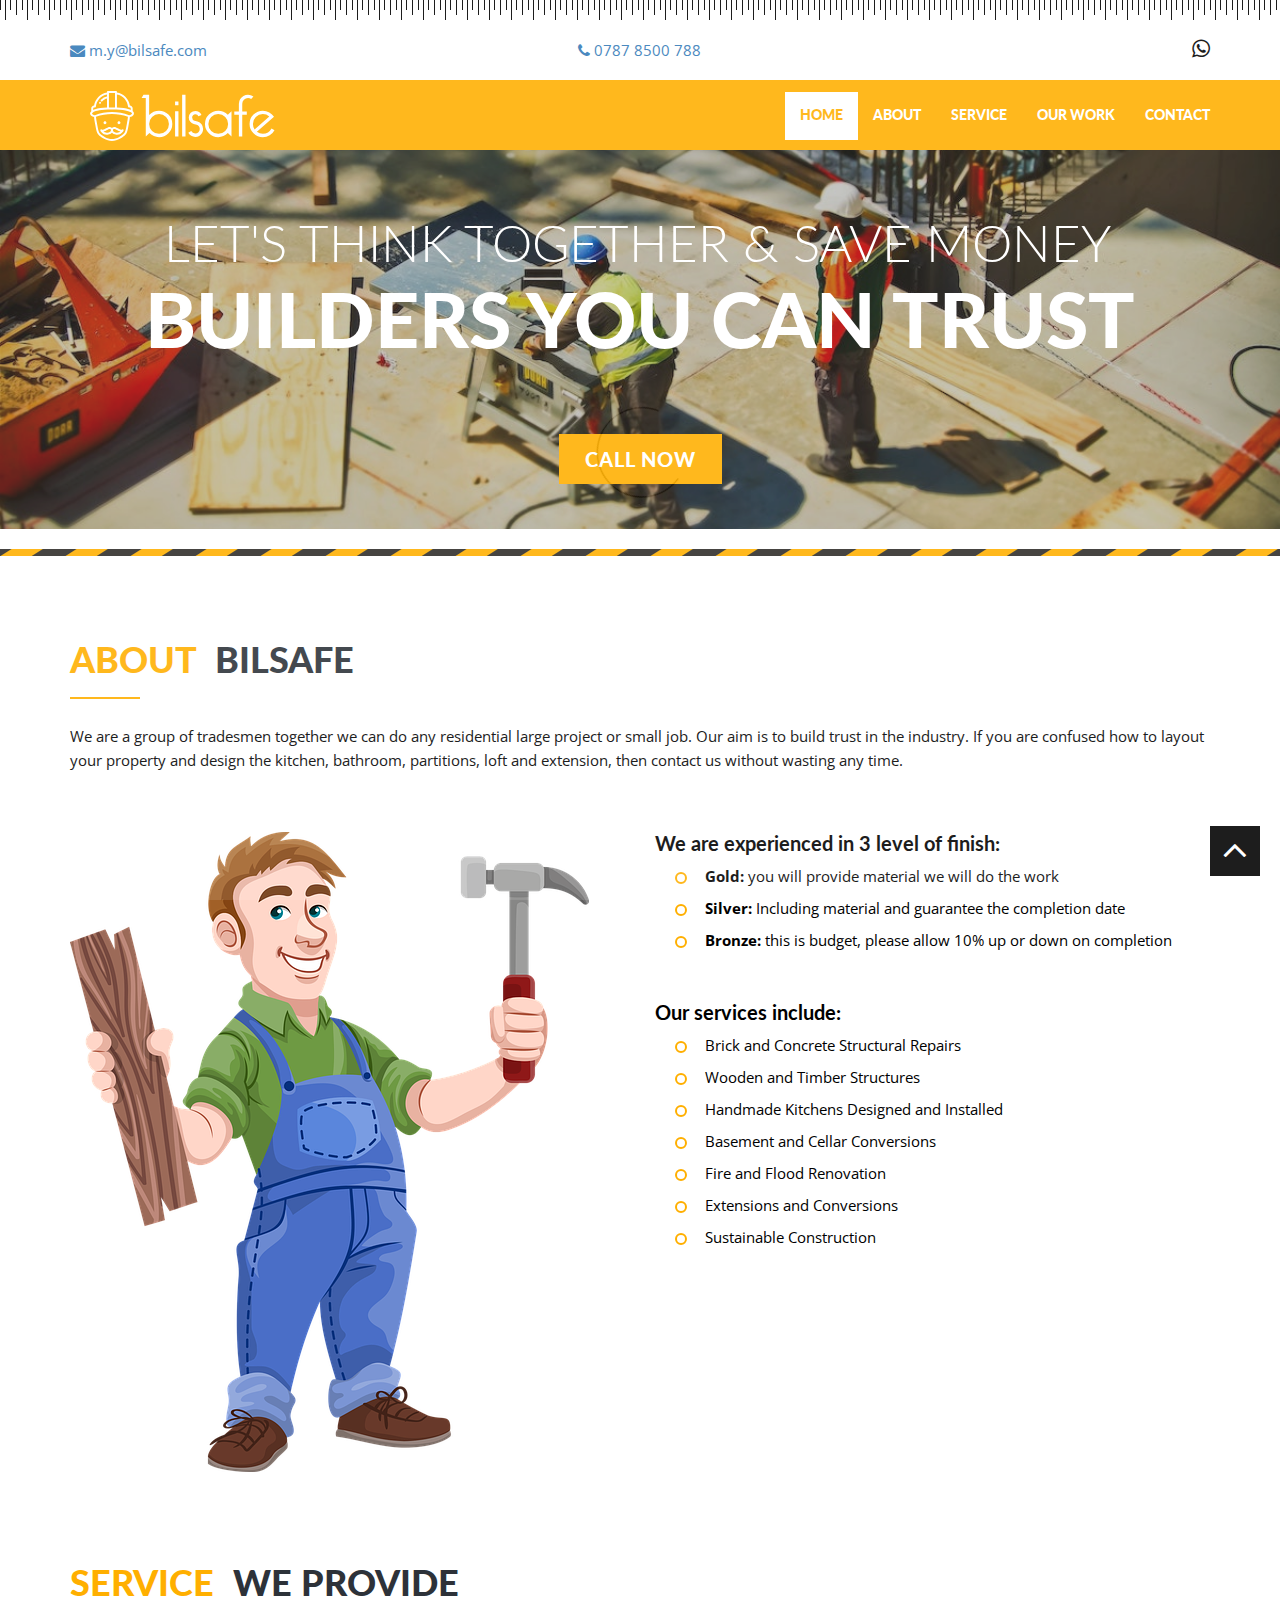
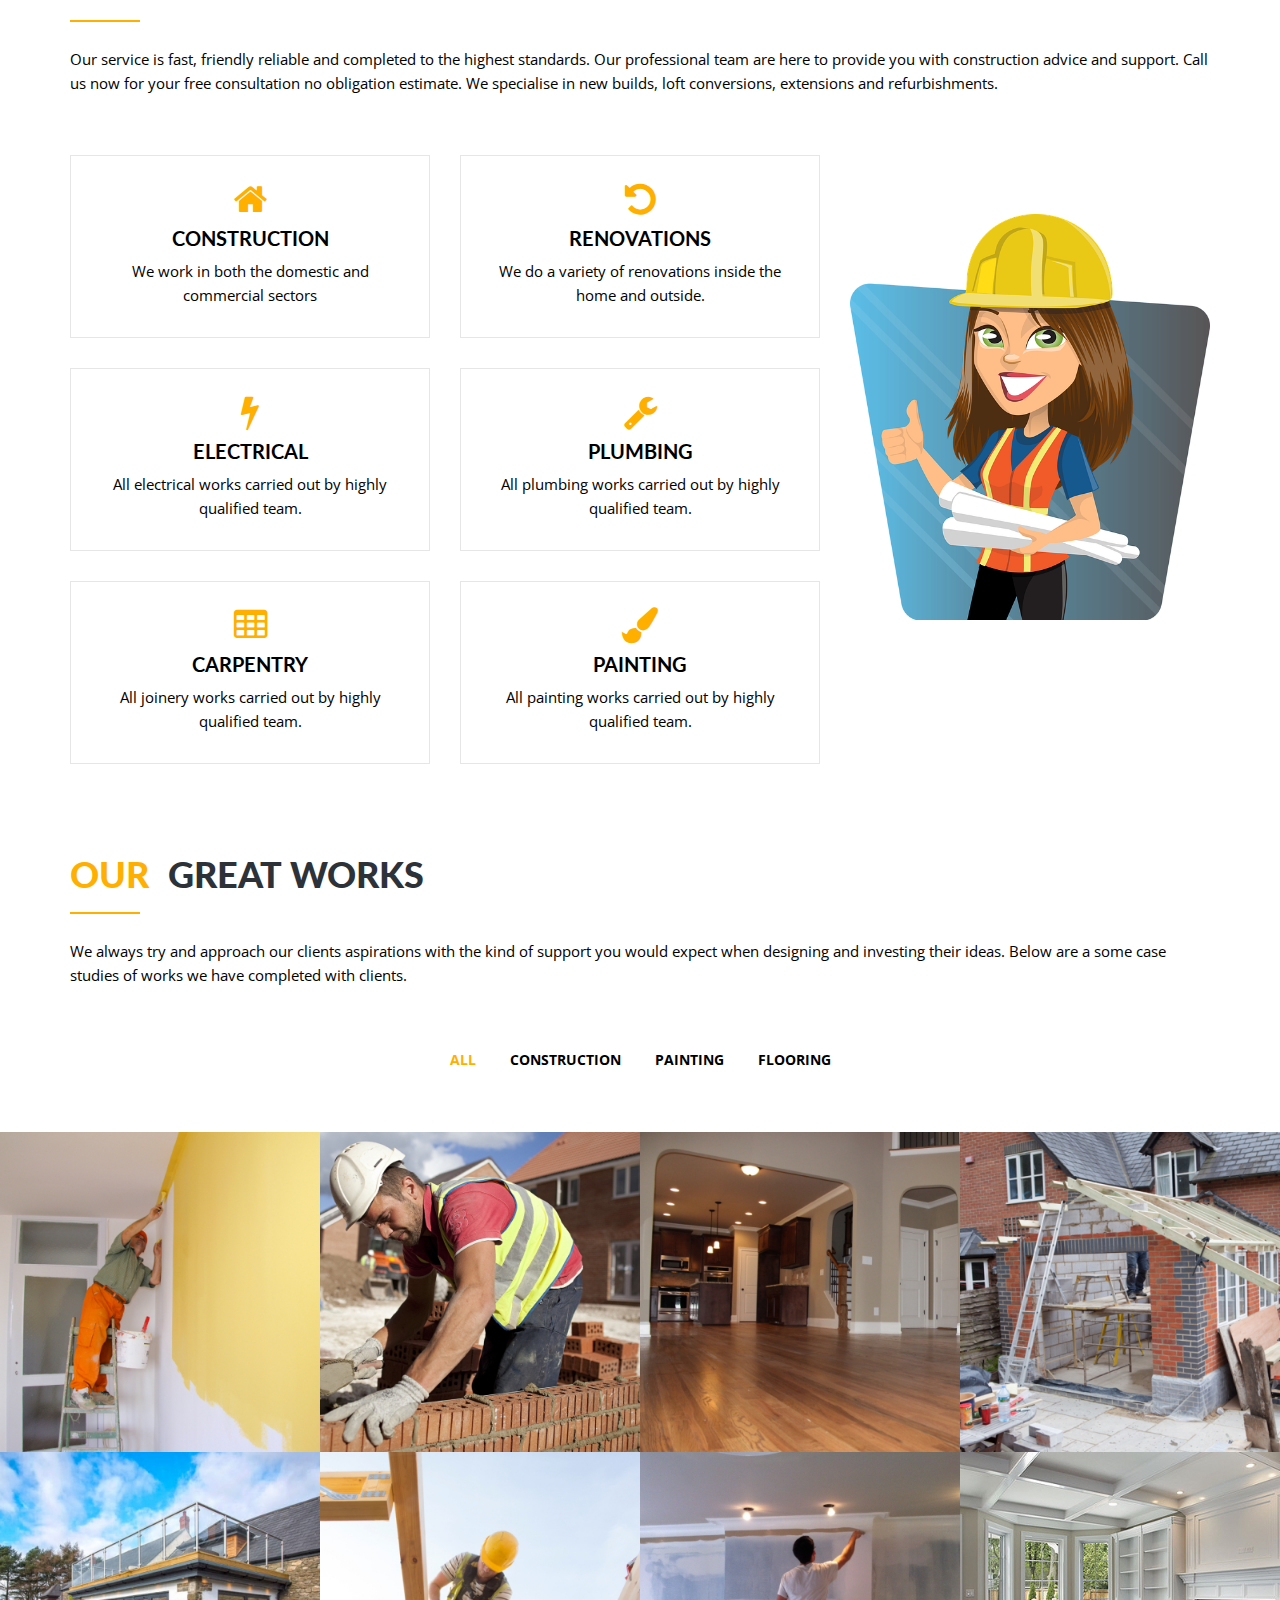
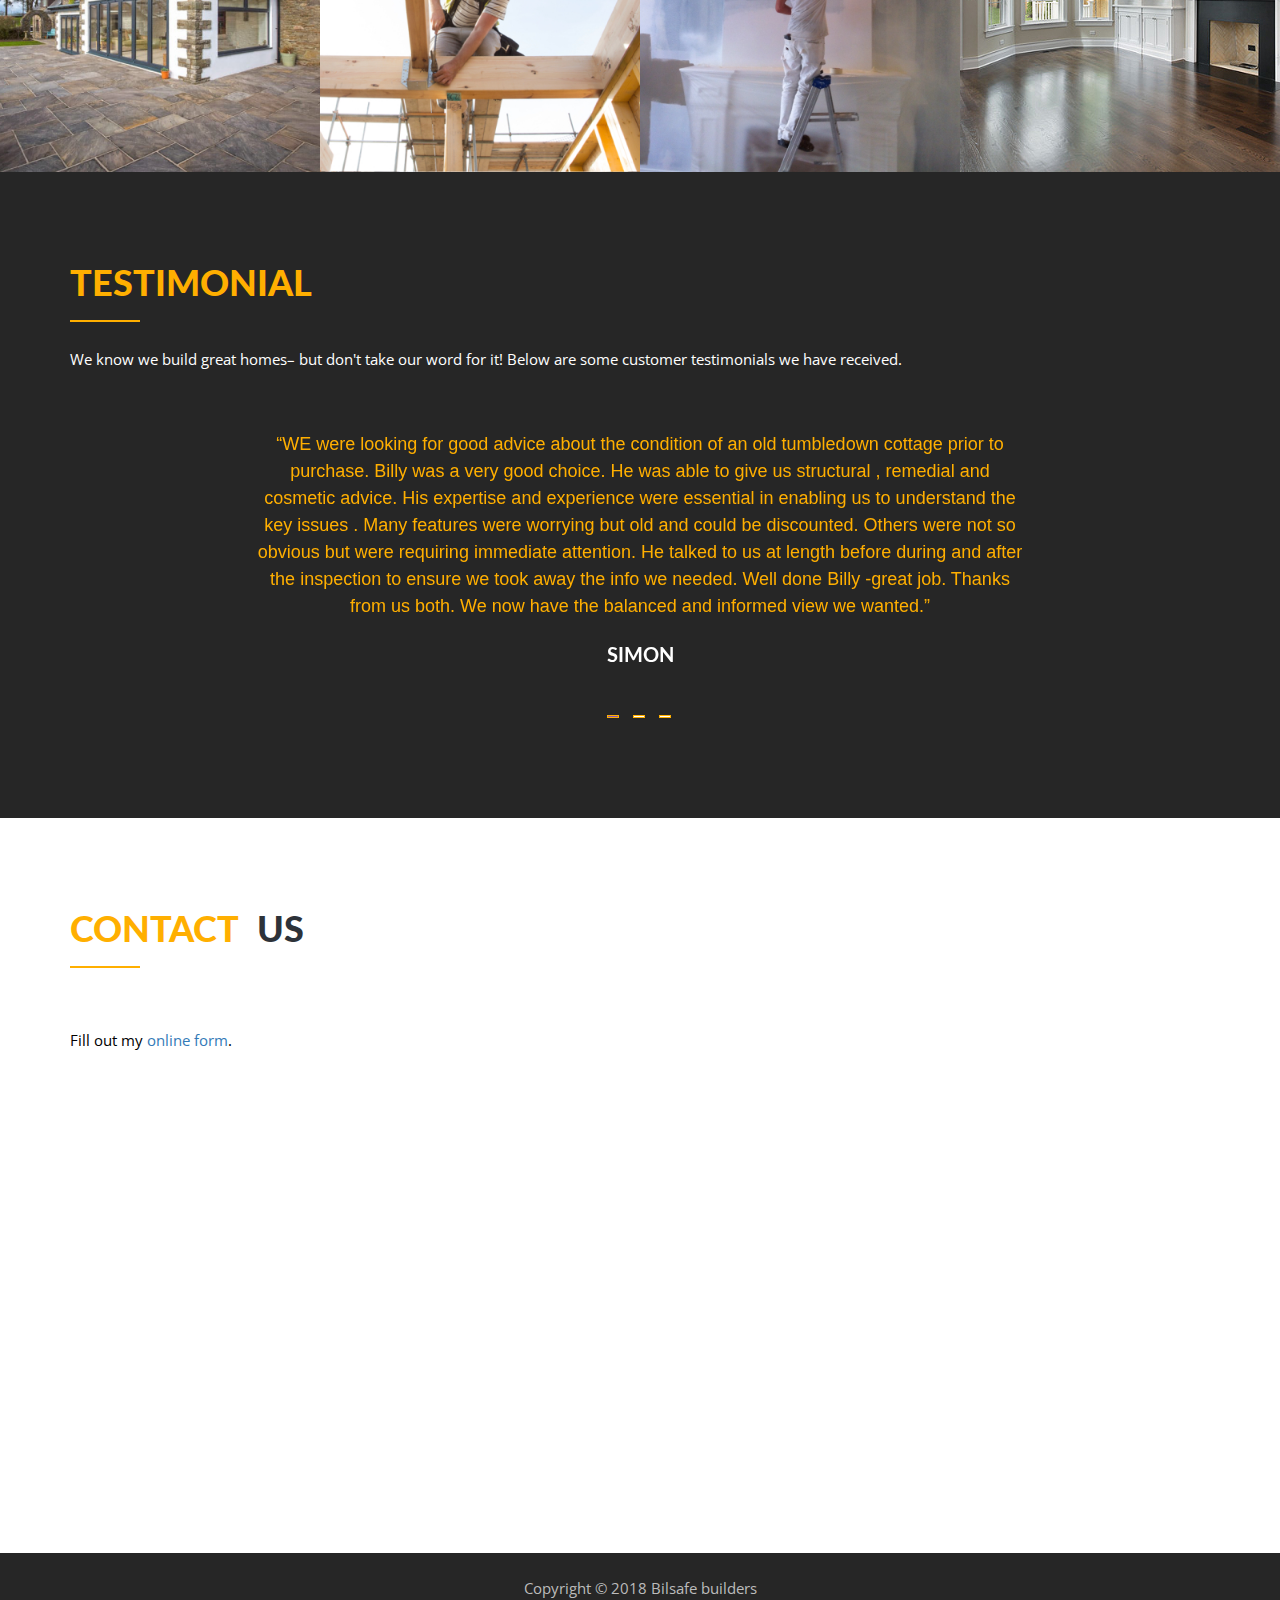
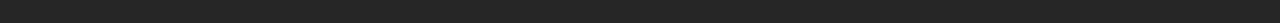
==== index.html @ ec27a25e "bismila bilsafe" ====
<!DOCTYPE html>
<html lang="en">

<head>
    <!-- meta -->
    <meta charset="utf-8">
    <meta http-equiv="X-UA-Compatible" content="IE=edge">
    <meta name="viewport" content="width=device-width, initial-scale=1.0">
    <meta name="description" content="Bilsafe Builders UK Ltd is a Reading based construction company undertaking all types of building work within Reading and surrounding areas. We specialise in extensions and loft conversions, with over 15 years of experience we have built up a reputation for quality workmanship; delivered on time and with the utmost professionalism." />
	<meta name="keywords" content="bilsafe.com,bilsafe,Builder,builders,bilsafebuilders,plumbing,construction,kitchen,electrics,gas,heating,build,solar panels,windows,doors,Reading,edgware,north Reading,local,new build,reading,architects,work,builders in north Reading,builders in Reading,builders in edgware,best builders,registered,North Reading Builder,North Reading Builders,Builder North Reading,Renovations North Reading,House Extensions North Reading, Builder in North Reading," />
	<meta name="robots" content="index, follow" />	
    <!-- Site title -->
    <title>Bilsafe Builders</title>
    <!-- favicon -->
    <link rel="shortcut icon" type="image/x-icon" href="padma/assets/img/favicon.png">
    <!-- Bootstrap css -->
    <link href="padma/assets/css/bootstrap.min.css" rel="stylesheet">
    <!--Font Awesome css -->
    <link href="https://stackpath.bootstrapcdn.com/font-awesome/4.7.0/css/font-awesome.min.css" rel="stylesheet">
    <!-- Normalizer css -->
    <link href="padma/assets/css/normalize.css" rel="stylesheet">
    <!-- Owl Carousel css -->
    <link href="padma/assets/css/owl.carousel.min.css" rel="stylesheet">
    <link href="padma/assets/css/owl.transitions.css" rel="stylesheet">
    <!-- Magnific popup css -->
    <link href="padma/assets/css/magnific-popup.css" rel="stylesheet">
    <!-- Site css -->
    <link href="padma/assets/css/style.css" rel="stylesheet">
    <!-- Responsive css -->
    <link href="padma/assets/css/responsive.css" rel="stylesheet">
    <!-- HTML5 shim and Respond.js for IE8 support of HTML5 elements and media queries -->
    <!-- WARNING: Respond.js doesn't work if you view the page via file:// -->
    <!--[if lt IE 9]>
      <script src="https://oss.maxcdn.com/html5shiv/3.7.2/html5shiv.min.js"></script>
      <script src="https://oss.maxcdn.com/respond/1.4.2/respond.min.js"></script>
    <![endif]-->
</head>

<body>
    <!-- Preloader starts-->
    <div id="preloader"></div>
    <!-- Preloader ends -->
    <!-- Top Bar Starts -->
    <div class="top-bar">
        <div class="container">
            <div class="tmail">
                <a href="mailto:m.y@bilsafe.com?Subject=Query%20from%20bilsafe.com" target="_top">
                    <i class="fa fa-envelope"></i>
                    m.y@bilsafe.com
                </a>
            </div>
            <div class="tphone">
                <a href="javascript:void(0)" onclick="window.location='tel:07878500788'">
                    <i class="fa fa-phone"></i> 0787 8500 788
                </a>
            </div>
            <div class="tsocial">
                <a href="https://api.whatsapp.com/send?phone=+447878500788">
                    <i class="fa fa-whatsapp"></i>
                </a>
            </div>
        </div>
    </div>
    <!-- Top Bar Ends -->
    <!-- Navigation area starts -->
    <div class="menu-area navbar-fixed-top">
        <div class="container">
            <div class="row">
                <!-- Navigation starts -->
                <div class="col-md-12">
                    <div class="mainmenu">
                        <div class="navbar navbar-nobg">
                            <div class="navbar-header">
                                <a class="navbar-brand" href="index.html">
                                    <span class="sr-only">Bilsafe builders</span>
                                    <svg xmlns="http://www.w3.org/2000/svg" xmlns:xlink="http://www.w3.org/1999/xlink" version="1.1" id="Capa_1" x="0px" y="0px" viewBox="0 0 511.998 511.998" style="enable-background:new 0 0 511.998 511.998;top: 6px;position: absolute;left: 17px; margin-left: 0" xml:space="preserve" width="50px" height="50px" viewBox="0 0 520 520">
<g>
	<g>
		<g>
			<path d="M128.647,130.122c1.488,0.785,3.084,1.157,4.656,1.157c3.591,0,7.063-1.94,8.854-5.337l0.217-0.409     c2.586-4.88,0.728-10.932-4.152-13.519c-4.881-2.589-10.934-0.728-13.519,4.152l-0.235,0.445     C121.892,121.497,123.763,127.546,128.647,130.122z" fill="#FFFFFF"/>
			<path d="M467.735,205.866v-26.158c0-16.275-12.821-29.612-28.893-30.444c-4.404-31.946-20.065-63.845-43.807-88.751     c-25.018-26.245-56.126-42.126-88.497-45.395V10c0-5.523-4.478-10-10-10h-81.81c-5.523,0-10,4.477-10,10v5.118     c-32.371,3.268-63.478,19.15-88.496,45.395c-23.742,24.906-39.401,56.805-43.807,88.751     c-16.071,0.832-28.891,14.169-28.891,30.444v27.257c-9.446,8.583-12.156,17.207-12.156,24.247     c0,17.627,17.598,32.339,40.789,35.505c2.25,25.618,7.258,51.781,11.027,71.435c1.37,7.145,2.554,13.315,3.346,18.128     c7.074,42.97,13.564,65.948,23.146,81.957c10.127,16.92,23.307,25.304,41.547,36.907c5.512,3.506,11.758,7.479,18.604,12.124     l0.614,0.384c27.97,16.148,56.614,24.339,85.14,24.346c0.012,0,0.021,0,0.033,0c28.541,0,57.205-8.195,85.191-24.354l0.613-0.384     c6.847-4.644,13.092-8.616,18.603-12.121c18.24-11.602,31.42-19.983,41.547-36.903c9.582-16.008,16.07-38.987,23.145-81.957     c0.791-4.809,1.974-10.974,3.343-18.113c3.774-19.681,8.793-45.887,11.039-71.54c8.945-1.234,17.405-4.225,24.462-8.726     c10.838-6.911,17.054-16.819,17.054-27.183C480.623,223.507,477.788,214.634,467.735,205.866z M306.538,35.234     c62.73,7.442,109.513,69.511,113.31,124.676c0.361,5.244,4.721,9.313,9.977,9.313h7.425c5.782,0,10.485,4.704,10.485,10.485     v13.789c-5.439-2.495-11.711-4.905-18.975-7.177c-29.471-9.218-70.463-14.943-122.222-17.105V35.234z M224.729,20h61.81v148.569     c-9.618-0.223-19.557-0.339-29.837-0.339c-11.041,0-21.691,0.133-31.973,0.391V20z M63.536,179.708     c0-5.782,4.702-10.485,10.482-10.485h7.424c5.257,0,9.615-4.069,9.977-9.313c3.801-55.165,50.584-117.233,113.31-124.676v20.077     c-22.812,3.151-44.676,15.5-62.417,35.457c-3.669,4.128-3.298,10.448,0.829,14.118c1.906,1.694,4.277,2.526,6.641,2.526     c2.757,0,5.502-1.133,7.477-3.356c13.796-15.519,30.353-25.385,47.47-28.488v93.737c-51.202,2.246-91.842,8.014-121.191,17.233     c-7.717,2.424-14.325,5-20.002,7.667V179.708z M408.427,334.4c-1.397,7.277-2.602,13.563-3.436,18.632     c-12.836,77.977-21.914,83.75-55.691,105.232c-5.546,3.527-11.822,7.519-18.791,12.238     c-49.686,28.567-100.067,28.571-149.747,0.008c-6.97-4.72-13.245-8.712-18.791-12.24     c-33.777-21.486-42.855-27.261-55.694-105.237c-0.834-5.072-2.041-11.363-3.438-18.647c-3.727-19.431-8.693-45.379-10.816-70.245     c52.598-18.997,107.601-28.629,163.613-28.629c56.004,0,111.009,9.633,163.611,28.63     C417.123,289.014,412.154,314.967,408.427,334.4z M431.273,247.245c-56.365-21.057-115.449-31.734-175.637-31.734     c-60.275,0-119.43,10.703-175.857,31.814c-15.878-0.583-28.399-9.056-28.399-16.113c0-2.984,2.3-7.157,8.368-11.739     c0.024-0.019,0.05-0.036,0.073-0.055c16.131-12.126,58.694-27.089,154.895-30.48c0.004,0,0.009,0.001,0.014,0.001     c0.024,0,0.048-0.003,0.072-0.004c12.976-0.456,26.906-0.706,41.9-0.706c122.703,0,175.112,16.501,194.333,29.96     c0.503,0.456,1.052,0.86,1.64,1.207c5.75,4.418,7.948,8.433,7.948,11.322C460.623,237.996,447.659,246.742,431.273,247.245z" fill="#FFFFFF"/>
			<path d="M327.246,339.969c8.263,0,15.001-6.738,15.001-15c0-8.26-6.738-14.999-15.001-14.999s-15.001,6.738-15.001,14.999     C312.245,333.23,318.983,339.969,327.246,339.969z" fill="#FFFFFF"/>
			<path d="M184.024,339.969c8.263,0,14.999-6.738,14.999-15c0-8.26-6.736-14.999-14.999-14.999c-8.262,0-15,6.738-15,14.999     S175.763,339.969,184.024,339.969z" fill="#FFFFFF"/>
			<path d="M232.509,368.162c-12.82,0-25.338,7.189-37.443,14.143c-11.426,6.562-23.24,13.348-33.892,13.348     c-3.716,0-7.163-0.816-10.539-2.497c-3.813-1.898-8.409-1.172-11.454,1.808c-3.043,2.98-3.863,7.562-2.045,11.414     c0.792,1.677,19.914,41.067,65.49,41.072c0.002,0,0.005,0,0.008,0c2.559,0,5.186-0.13,7.809-0.387     c24.34-2.383,37.791-10.88,45.191-18.977c7.401,8.097,20.854,16.593,45.193,18.978c2.622,0.256,5.252,0.387,7.814,0.387     c45.578,0,64.701-39.395,65.493-41.072c1.818-3.852,0.997-8.433-2.046-11.414c-3.042-2.981-7.64-3.708-11.452-1.809     c-3.376,1.68-6.824,2.497-10.541,2.497c-10.651,0-22.467-6.786-33.893-13.349c-12.105-6.953-24.622-14.142-37.441-14.142     c-8.673,0-16.439,3.251-23.125,9.651C248.948,371.414,241.183,368.162,232.509,368.162z M244.167,409.751     c-4.273,9.26-17.276,15.604-35.672,17.406c-1.979,0.194-3.951,0.292-5.861,0.292c-0.002,0-0.004,0-0.006,0     c-14.905-0.001-25.953-5.91-33.618-12.452c13.001-2.131,25.116-9.089,36.017-15.35c10.283-5.906,19.998-11.485,27.482-11.485     c2.492,0,5.836,0.538,9.83,4.612C245.944,398.293,246.616,404.445,244.167,409.751z M268.932,392.774     c3.994-4.074,7.338-4.612,9.829-4.612c7.484,0,17.197,5.579,27.48,11.485c10.9,6.261,23.016,13.219,36.018,15.351     c-7.667,6.545-18.714,12.452-33.617,12.452c-1.916,0-3.89-0.098-5.867-0.292c-18.396-1.802-31.398-8.147-35.673-17.407     C264.654,404.444,265.326,398.292,268.932,392.774z" fill="#FFFFFF"/>
		</g>
	</g>
</g>
</svg>

                                    <svg width="153" height="87" viewBox="0 0 140 100">
                                        <defs id="SvgjsDefs1942"></defs>
                                        <g id="SvgjsG1943" featurekey="root" fill="#ff9800" transform="matrix(1,0,0,1,0,0)"></g>
                                        <g id="SvgjsG1944" featurekey="text1" fill="#ffffff" transform="matrix(3.3530067257081684,0,0,3.3530067257081684,-1.0588797612462282,-22.470517182920723)">
                                            <path d="M6.2947 16.3158 q-1.410526316 0 -2.4 0.9894736842 t-0.98947 2.4 t0.98947 2.4 t2.4 0.98947 q1.431578947 0 2.410526316 -0.9789473684 t0.97895 -2.4105 t-0.97895 -2.4105 t-2.4105 -0.97895 z M1.7474 10.842 l-1.4316 0 l0.63158 -1.1579 l1.9579 0 l0 6.9895 q1.368421053 -1.515789474 3.389473684 -1.515789474 q1.894736842 0 3.221052632 1.326315789 t1.3263 3.2211 q0 1.852631579 -1.326315789 3.2 t-3.2211 1.3474 q-1.915789474 0 -3.284210526 -1.410526316 l-1.2632 1.1579 l0 -13.158 z M11.789474736842104 15.3895 l1.1579 0 l0 8.6105 l-1.1579 0 l0 -8.6105 z M11.789474736842104 12.021 l1.1579 0 l0 1.2632 l-1.1579 0 l0 -1.2632 z M14.210527368421051 24 l0 -14.316 l1.1579 0 l0 14.316 l-1.1579 0 z M17.3263 22.1684 q0.4210526316 0.8421052632 1.389473684 0.8421052632 q0.6526315789 0 1.094736842 -0.4421052632 t0.44211 -1.0947 q0 -0.5263157895 -0.3052631579 -0.9368421053 t-0.76842 -0.53684 l-1.0105 -0.29474 q-0.7578947368 -0.2315789474 -1.221052632 -0.8315789474 t-0.46316 -1.3579 q0 -0.9473684211 0.6631578947 -1.610526316 t1.6105 -0.66316 q0.6736842105 0 1.252631579 0.3789473684 t0.83158 1.0105 l-1.0526 0.44211 q-0.2526315789 -0.6736842105 -1.031578947 -0.6736842105 q-0.4842105263 0 -0.8 0.3368421053 t-0.31579 0.77895 q0 0.8421052632 0.8210526316 1.073684211 l1.0105 0.29474 q0.8631578947 0.2315789474 1.4 0.9473684211 t0.53684 1.6421 q0 0.7578947368 -0.3578947368 1.368421053 t-0.96842 0.96842 t-1.3684 0.35789 t-1.3895 -0.38947 t-1.0105 -1.0632 z M29.87371578947368 22.8421 q-1.368421053 1.410526316 -3.284210526 1.410526316 q-1.852631579 0 -3.2 -1.347368421 t-1.3474 -3.2 q0 -1.894736842 1.347368421 -3.221052632 t3.2 -1.3263 q1.915789474 0 3.284210526 1.410526316 l1.2632 -1.1789 l0 8.6105 z M26.58951578947368 16.3158 q-1.431578947 0 -2.410526316 0.9789473684 t-0.97895 2.4105 t0.97895 2.4105 t2.4105 0.97895 q1.410526316 0 2.4 -0.9894736842 t0.98947 -2.4 t-0.98947 -2.4 t-2.4 -0.98947 z M33.663121052631574 16.5684 l-1.5789 0 l0 -1.1579 l1.5789 0 l0 -2.5895 q0 -0.8631578947 0.4210526316 -1.578947368 t1.1368 -1.1368 t1.5789 -0.42105 q1.010526316 0 1.852631579 0.6105263158 l-0.77895 0.86316 q-0.4631578947 -0.3157894737 -1.073684211 -0.3157894737 q-0.8210526316 0 -1.4 0.5789473684 t-0.57895 1.4 l0 2.5895 l1.5579 0 l0 1.1579 l-1.5579 0 l0 7.4316 l-1.1579 0 l0 -7.4316 z M44.86312631578947 21.2842 l1.0105 0.56842 q-0.5684210526 1.073684211 -1.642105263 1.736842105 t-2.3579 0.66316 q-1.852631579 0 -3.2 -1.347368421 t-1.3474 -3.2 q0 -1.894736842 1.347368421 -3.221052632 t3.2 -1.3263 q1.178947368 0 2.221052632 0.5894736842 t1.6105 1.4947 l-5.8737 5.1789 q0.8842105263 0.6736842105 2.042105263 0.6736842105 q0.9684210526 0 1.757894737 -0.4842105263 t1.2316 -1.3263 z M39.05262631578947 21.6 l5.0316 -4.4632 q-0.9473684211 -0.8210526316 -2.210526316 -0.8210526316 q-1.431578947 0 -2.410526316 0.9789473684 t-0.97895 2.4105 q0 1.031578947 0.5684210526 1.894736842 z"></path>
                                        </g>
                                        </g>
                                    </svg>
                                </a>
                                <button type="button" class="navbar-toggle" data-toggle="collapse" data-target=".navbar-collapse">
                                    <span class="sr-only">Toggle navigation</span>
                                    <span class="icon-bar"></span>
                                    <span class="icon-bar"></span>
                                    <span class="icon-bar"></span>
                                </button>
                            </div>
                            <div class="navbar-collapse collapse">
                                <nav>
                                    <ul class="nav navbar-nav navbar-right">
                                        <li class="active">
                                            <a class="smooth_scroll" href="#slider">HOME</a>
                                        </li>
                                        <li>
                                            <a class="smooth_scroll" href="#about">ABOUT</a>
                                        </li>
                                        <li>
                                            <a class="smooth_scroll" href="#service">SERVICE</a>
                                        </li>
                                        <li>
                                            <a class="smooth_scroll" href="#work">OUR WORK</a>
                                        </li>
                                        <li>
                                            <a class="smooth_scroll" href="#contact">CONTACT</a>
                                        </li>
                                    </ul>
                                </nav>
                            </div>
                        </div>
                    </div>
                </div>
                <!-- Navigation ends -->
            </div>
        </div>
    </div>
    <!-- Navigation area ends -->
    <!-- Slider area starts -->
    <div id="slider" class="slider-area">
        <div id="carousel-example-generic" class="carousel slide carousel-fade">
            <div class="carousel-inner" role="listbox">
                <!-- Item 1 -->
                <div class="item active slide1">
                    <div class="table">
                        <div class="table-cell">
                            <div class="intro-text">
                                <div class="title clearfix">
                                    <h2>
                                        Let's think together & Save money
                                    </h2>
                                    <h1>Builders you can trust</h1>
                                </div>
                                <a class="smooth_scroll btn btn-trnsp btn-big" href="javascript:void(0)" onclick="window.location='tel:07878500788'">CALL NOW</a>
                            </div>
                        </div>
                    </div>
                </div>
            </div>
            <!-- End Wrapper for slides-->
        </div>
    </div>
    <!-- Slider area ends -->
    <!-- About area starts -->
    <section id="about" class="about-area padding-top">
        <div class="container">
            <div class="row">
                <div class="col-md-12 text-left">
                    <div class="section-title">
                        <h2>About
                            <span>bilsafe</span>
                        </h2>
                        <p>
                            We are a group of tradesmen together we can do any residential large project or small job. Our aim is to build trust in the
                            industry. If you are confused how to layout your property and design the kitchen, bathroom, partitions,
                            loft and extension, then contact us without wasting any time.
                        </p>
                    </div>
                </div>
            </div>
            <div class="row">
                <!-- About Image -->
                <div class="col-md-6">
                    <div class="about-featured">
                        <img src="padma/assets/img/about/about-feature.png" alt="" />
                    </div>
                </div>
                <!-- About Text -->
                <div class="col-md-6">
                    <div class="about-details">
                        <div class="card">
                            <h3>We are experienced in 3 level of finish:</h3>
                            <ul class="circle">
                                <li>
                                    <strong>Gold:</strong> you will provide material we will do the work</li>
                                <li>
                                    <strong>Silver:</strong> Including material and guarantee the completion date</li>
                                <li>
                                    <strong>Bronze:</strong> this is budget, please allow 10% up or down on completion</li>
                            </ul>
                            <br>
                            <br>
                            <h3>Our services include:</h3>
                            <ul class="circle">
                                <li>Brick and Concrete Structural Repairs</li>
                                <li>Wooden and Timber Structures</li>
                                <li>Handmade Kitchens Designed and Installed</li>
                                <li>Basement and Cellar Conversions</li>
                                <li>Fire and Flood Renovation</li>
                                <li>Extensions and Conversions</li>
                                <li>Sustainable Construction</li>
                            </ul>
                        </div>
                    </div>
                </div>
            </div>
        </div>
    </section>
    <!-- About area ends -->
    <!-- Service area starts -->
    <section id="service" class="service-area padding-top">
        <div class="container">
            <div class="row">
                <div class="col-md-12 text-center">
                    <div class="section-title">
                        <h2>Service
                            <span>We Provide</span>
                        </h2>
                        <p>Our service is fast, friendly reliable and completed to the highest standards. Our professional team
                            are here to provide you with construction advice and support. Call us now for your free consultation
                            no obligation estimate. We specialise in new builds, loft conversions, extensions and refurbishments.
                        </p>
                    </div>
                </div>
            </div>
            <div class="row">
                <div class="home-services">
                    <!-- Service box -->
                    <div class="col-md-8">
                        <div class="row">
                            <div class="col-md-6">
                                <div class="service-box text-center">
                                    <i class="fa fa-home"></i>
                                    <h3 class="subtitle">CONSTRUCTION</h3>
                                    <p>We work in both the domestic and commercial sectors</p>
                                </div>
                            </div>
                            <div class="col-md-6">
                                <div class="service-box text-center">
                                    <i class="fa fa-undo"></i>
                                    <h3 class="subtitle">Renovations</h3>
                                    <p>We do a variety of renovations inside the home and outside.</p>
                                </div>
                            </div>
                            <div class="col-md-6">
                                <div class="service-box text-center">
                                    <i class="fa fa-bolt"></i>
                                    <h3 class="subtitle">Electrical</h3>
                                    <p>All electrical works carried out by highly qualified team.</p>
                                </div>
                            </div>
                            <div class="col-md-6">
                                <div class="service-box text-center">
                                    <i class="fa fa-wrench"></i>
                                    <h3 class="subtitle">Plumbing</h3>
                                    <p>All plumbing works carried out by highly qualified team.</p>
                                </div>
                            </div>
                            <div class="col-md-6">
                                <div class="service-box text-center">
                                    <i class="fa fa-table"></i>
                                    <h3 class="subtitle">Carpentry</h3>
                                    <p>All joinery works carried out by highly qualified team.</p>
                                </div>
                            </div>
                            <div class="col-md-6">
                                <div class="service-box text-center">
                                    <i class="fa fa-paint-brush"></i>
                                    <h3 class="subtitle">Painting</h3>
                                    <p>All painting works carried out by highly qualified team.</p>
                                </div>
                            </div>
                        </div>
                    </div>
                    <!-- Service box -->
                    <div class="col-md-4">
                        <div class="featured-image">
                            <img src="padma/assets/img/about/service1.png" alt="" />
                        </div>
                    </div>
                </div>
            </div>
        </div>
    </section>
    <!-- Service area ends -->
    <!--    Work area starts -->
    <section id="work" class="works-area padding-top">
        <div class="container">
            <div class="row">
                <div class="col-md-12 text-center">
                    <div class="section-title">
                        <h2>OUR
                            <span>GREAT WORKS</span>
                        </h2>
                        <p>
                            We always try and approach our clients aspirations with the kind of support you would expect when designing and investing their ideas. Below are a some case studies of works we have completed with clients.


                        </p>
                    </div>
                </div>
            </div>
        </div>
        <div class="container-fluid">
            <div class="row">
                <!-- Works filter -->
                <ul class="work filters">
                    <li class="filter" data-filter="all">All</li>
                    <li class="filter" data-filter=".cont">Construction</li>
                    <li class="filter" data-filter=".paint">Painting</li>
                    <li class="filter" data-filter=".floor">flooring</li>
                </ul>
                <!-- / Works filter -->
            </div>
            <div class="portfolio">
                <div class="row work-items">
                    <!-- work item -->
                    <div class="boot-padding col-md-3 col-sm-6 mix paint">
                        <div class="item">
                            <a href="padma/assets/img/works/5.jpg" class="work-popup">
                                <img src="padma/assets/img/works/5.jpg" alt="">
                            </a>
                        </div>
                    </div>
                    <!-- work item -->
                    <div class="boot-padding col-md-3 col-sm-6 mix cont">
                        <div class="item ">
                            <a href="padma/assets/img/works/1.jpg" class="work-popup">
                                <img src="padma/assets/img/works/1.jpg" alt="">
                            </a>
                        </div>
                    </div>
                    <!-- work item -->
                    <div class="boot-padding col-md-3 col-sm-6 mix floor">
                        <div class="item ">
                            <a href="padma/assets/img/works/7.jpg" class="work-popup">
                                <img src="padma/assets/img/works/7.jpg" alt="">
                            </a>
                        </div>
                    </div>
                    <!-- work item -->
                    <div class="boot-padding col-md-3 col-sm-6 mix cont">
                        <div class="item">
                            <a href="padma/assets/img/works/3.jpg" class="work-popup">
                                <img src="padma/assets/img/works/3.jpg" alt="">
                            </a>
                        </div>
                    </div>
                    <!-- work item -->
                    <div class="boot-padding col-md-3 col-sm-6 mix cont floor">
                        <div class="item">
                            <a href="padma/assets/img/works/4.jpg" class="work-popup">
                                <img src="padma/assets/img/works/4.jpg" alt="">
                            </a>
                        </div>
                    </div>
                    <!-- work item -->
                    <div class="boot-padding col-md-3 col-sm-6 mix cont">
                        <div class="item">
                            <a href="padma/assets/img/works/2.jpg" class="work-popup">
                                <img src="padma/assets/img/works/2.jpg" alt="">
                            </a>
                        </div>
                    </div>
                    <!-- work item -->
                    <div class="boot-padding col-md-3 col-sm-6 mix paint">
                        <div class="item">
                            <a href="padma/assets/img/works/6.jpg" class="work-popup">
                                <img src="padma/assets/img/works/6.jpg" alt="">
                            </a>
                        </div>
                    </div>
                    <!-- work item -->
                    <div class="boot-padding col-md-3 col-sm-6 mix floor">
                        <div class="item ">
                            <a href="padma/assets/img/works/8.jpg" class="work-popup">
                                <img src="padma/assets/img/works/8.jpg" alt="">
                            </a>
                        </div>
                    </div>
                </div>
            </div>
        </div>
    </section>
    <!-- Work area ends  -->
    <!-- Testimonial area starts -->
    <section id="testimonial" class="testimonial-area section-big">
        <div class="container">
            <div class="row">
                <div class="col-md-12 text-center">
                    <div class="section-title white">
                        <h2>Testimonial</h2>
                        <p>We know we build great homes– but don't take our word for it! Below are some customer testimonials
                            we have received.</p>
                    </div>
                </div>
            </div>
            <div class="row">
                <div class="testimonial-list">
                    <!-- Testimonial item -->
                    <div class="single-testimonial text-center">
                        <div class="testimonial-content">
                            <p>“WE were looking for good advice about the condition of an old tumbledown cottage prior to purchase.
                                Billy was a very good choice. He was able to give us structural , remedial and cosmetic advice.
                                His expertise and experience were essential in enabling us to understand the key issues .
                                Many features were worrying but old and could be discounted. Others were not so obvious but
                                were requiring immediate attention. He talked to us at length before during and after the
                                inspection to ensure we took away the info we needed. Well done Billy -great job. Thanks
                                from us both. We now have the balanced and informed view we wanted.”</p>
                            <h4>Simon</h4>
                        </div>
                    </div>
                    <!-- Testimonial item -->
                    <div class="single-testimonial text-center">
                        <div class="testimonial-content">
                            <p>“We couldn’t be more happy with Billy and his team. They were always punctual, polite and a joy
                                to have at our home. Billy was very helpful and able to create the safe space we wanted for
                                our daughter to play in. Every decision was discussed with us first. We were more than happy
                                to leave our keys with Billy so he could lock up at the end of the day. We would not hesitate
                                to hire Billy again and he will definitely be our first port of call if we ever need any
                                other jobs completed.”</p>
                            <h4>Kirstie</h4>
                        </div>
                    </div>
                    <!-- Testimonial item -->
                    <div class="single-testimonial text-center">
                        <div class="testimonial-content">
                            <p>“Wow!! So happy with the work that Billy did for me. He widened a doorway in my house to create
                                a more open plan living space, this included knocking down a good amount of wall and installing
                                2 concrete lintels. He want above and beyond and even took 25 bags of rubble away with him.
                                He was quick, professional and left the place spotless afterwards. He was very good and explaining
                                the process and technicalities, which was very interesting. He also has a good sense of humour
                                and is a pleasure to have around. Billy will now be my first port of call for future works.
                                Thanks so much to Billy and his team.”</p>
                            <h4>James</h4>
                        </div>
                    </div>
                </div>
            </div>
        </div>
    </section>
    <!-- Testimonial area ends -->
    <!-- Contact area starts -->
    <section id="contact" class="contact-area section-big">
        <div class="container">
            <div class="row">
                <div class="col-md-12 text-center">
                    <div class="section-title">
                        <h2>CONTACT
                            <span>Us</span>
                        </h2>
                    </div>
                </div>
            </div>
            <div class="row">
                <div class="col-md-12">
                    <!-- Contact form starts -->
                    <div class="contact-form">
                        <div id="wufoo-zupp0vp0493qdc">
                            Fill out my
                            <a href="https://bilsafe.wufoo.com/forms/zupp0vp0493qdc">online form</a>.
                        </div>
                        <script type="text/javascript">var zupp0vp0493qdc; (function (d, t) {
                                var s = d.createElement(t), options = {
                                    'userName': 'bilsafe',
                                    'formHash': 'zupp0vp0493qdc',
                                    'autoResize': true,
                                    'height': '577',
                                    'async': true,
                                    'host': 'wufoo.com',
                                    'header': 'hide',
                                    'ssl': true
                                };
                                s.src = ('https:' == d.location.protocol ? 'https://' : 'http://') + 'www.wufoo.com/scripts/embed/form.js';
                                s.onload = s.onreadystatechange = function () {
                                    var rs = this.readyState; if (rs) if (rs != 'complete') if (rs != 'loaded') return;
                                    try { zupp0vp0493qdc = new WufooForm(); zupp0vp0493qdc.initialize(options); zupp0vp0493qdc.display(); } catch (e) { }
                                };
                                var scr = d.getElementsByTagName(t)[0], par = scr.parentNode; par.insertBefore(s, scr);
                            })(document, 'script');</script>


                    </div>
                    <!-- Contact form ends-->
                </div>
            </div>
        </div>
    </section>
    <!-- Contact area ends -->
<iframe width="100%" height="400" id="gmap_canvas" src="https://maps.google.com/maps?q=Reading&t=&z=13&ie=UTF8&iwloc=&output=embed" frameborder="0" scrolling="no" marginheight="0" marginwidth="0"></iframe>
    <div class="copyright-text text-center">
        <p>Copyright &copy; 2018 Bilsafe builders</p>
        <div class="top-button">
            <a href="#slider" class="back-to-top smooth_scroll">
                <i class="fa fa-angle-up"></i>
            </a>
        </div>
    </div>
    <!-- Latest jQuery -->
    <script src="padma/assets/js/jquery.min.js"></script>
    <!-- Bootstrap js-->
    <script src="padma/assets/js/bootstrap.min.js"></script>
    <!-- Owl Carousel js -->
    <script src="padma/assets/js/owl.carousel.min.js"></script>
    <!-- Mixitup js -->
    <script src="padma/assets/js/jquery.mixitup.js"></script>
    <!-- Magnific popup js -->
    <script src="padma/assets/js/jquery.magnific-popup.min.js"></script>
    <!-- Waypoint js -->
    <script src="padma/assets/js/jquery.waypoints.min.js"></script>
    <!-- inview js -->
    <script src="padma/assets/js/jquery.inview.min.js"></script>
    <!-- Main js-->
    <script src="padma/assets/js/main_script.js"></script>
</body>

</html>
---- padma/assets/css/style.css ----
/* ----------------------------------------------------------------------------------------
* Author        : Ambidextrousbd
* Template Name : Abirvab | One Page Multipurpose Html Template
* File          : Abirvab main CSS file
* Version       : 1.0
* ---------------------------------------------------------------------------------------- */

/* INDEX
----------------------------------------------------------------------------------------

01. General css

02. Navigation area css

03. Slider area css

04. About area css

05. Skill area css

06. Service area css

07. Portfolio/work area css

08. Team area css

09. Fun facts area css

10. Pricing area css

11. Testimonial area css

12. News area css

13. Video area css

14. Clients area css

15. Subscribe area css

16. Contact area css

17. Google map area css

18. Social area css

19. footer area css

20. Back to top Button area css

-------------------------------------------------------------------------------------- */

/* Google Fonts lato and open sans */
@import url("https://fonts.googleapis.com/css?family=Lato:300,700,900|Open+Sans");

/* ----------------------------------------------------------------------------------------
*                                       01. General css
* -------------------------------------------------------------------------------------- */

html,
body {
  height: 100%;
}

body {
  color: #000;
  font-weight: 400;
  width: 100%;
  height: 100%;
  font-size: 15px;
  line-height: 1.6;
  font-family: "Open Sans", sans-serif;
}

h1,
h2,
h3,
h4,
h5,
h6 {
  font-weight: 700;
  color: #fff;
  font-family: "Lato", sans-serif;
}

.subtitle {
  font-size: 20px;
  text-transform: uppercase;
  margin-bottom: 20px;
  color: #000000;
}

p {
}

a {
  text-decoration: none;
  transition: all 0.3s;
  -webkit-transition: all 0.3s;
}

a:hover {
  color: #ffaf00;
  text-decoration: none;
}

a:focus {
  outline: none;
  text-decoration: none;
}

ul,
li {
  margin: 0;
  padding: 0;
}

fieldset {
  border: 0 none;
  margin: 0 auto;
  padding: 0;
}

.btn.active.focus,
.btn.active:focus,
.btn.focus,
.btn.focus:active,
.btn:active:focus,
.btn:focus {
  outline: none;
}

.btn,
input[type="submit"] {
  display: inline-block;
  background: #000;
  padding: 10px 25px;
  font-weight: 300;
  border-radius: 0px;
  transition: 0.3s;
  -moz-transition: 0.3s;
  -webkit-transition: 0.3s;
  color: #fff;

  border: none;
  font-family: "Lato";
  font-weight: 700;
  text-transform: uppercase;
  letter-spacing: 1px;
}

.btn.btn-trnsp {
  background: #ffaf00;
  border: 1px solid #ffaf00;
  color: #fff;
}

.btn-big {
  border: 2px solid #fff;
  font-size: 20px;
  font-weight: 900;
}

.btn.btn-trnsp:hover {
  border-color: #000;
  background: #000;
  color: #fff;
}

.section-big {
  padding: 95px 0px;
}

.padding-top {
  padding-top: 95px;
}

.padding-bottom {
  padding-bottom: 95px;
}

.section-small {
  padding: 45px 0px;
}

.section-title {
  margin-bottom: 60px;
}

.section-title.white h2 span {
  color: #fff;
}
.section-title h2 {
  font-size: 36px;
  font-weight: 900;
  margin-bottom: 25px;
  position: relative;
  padding-bottom: 25px;
  line-height: 30px;
  margin-top: 0;
  text-transform: uppercase;
  color: #ffaf00;
  text-align: left;
}
.boot-padding {
  padding: 0;
}

.section-title h2:before {
  content: "";
  position: absolute;
  width: 70px;
  height: 2px;
  bottom: 0px;
  background-color: #ffaf00;
}

.section-title h2 span {
  color: #2d3239;
  margin-left: 10px;
}

.section-title p {
  margin-top: 25px;
  text-align: left;
}

/* preloader css */

#preloader {
  position: fixed;
  left: 0;
  top: 0;
  z-index: 99999;
  width: 100%;
  height: 100%;
  overflow: visible;
  background-image: url(img/preloader.gif);
  background-position: center center;
  background-repeat: no-repeat;
  background-color: #fff;
}

.table {
  display: table;
  width: 100%;
  height: 100%;
  position: relative;
  z-index: 1;
}
.table-cell {
  display: table-cell;
  text-align: center;
  vertical-align: middle;
}

img {
  max-width: 100%;
}

/* ----------------------------------------------------------------------------------------
*                               02. Navigation area css
* --------------------------------------------------------------------------------------- */
.top-bar {
  position: relative;
  height: 80px;
  z-index: 2;
  color: #000;
  background-image: url(img/scale.png);
  background-repeat: repeat-x;
  overflow: hidden;
}

.tmail,
.tphone,
.tsocial {
  float: left;
  width: 33.33%;
  line-height: 60px;
  margin-top: 20px;
}
.top-bar span {
  margin-right: 10px;
}

.tphone {
  text-align: center;
}

.tsocial {
  text-align: right;
}

.tsocial a {
  color: #000;
}

.tsocial a:hover {
  color: #ffaf00;
}

.tsocial a i.fa {
  font-size: 21px;
  margin-left: 10px;
}

.menu-area.navbar-fixed-top {
  background-color: #ffaf00;
  top: 80px;
  height: 70px;
  padding-top: 12px;
}

.menu-area.navbar-fixed-top.sticky-menu {
  top: 0px;
    height: 62px;
    background: #ffaf00;
    padding-top: 6px;
}

.sticky-menu {
  box-shadow: 0px 3px 4.7px 0.3px rgba(0, 0, 0, 0.24);
  transition: all 0.3s ease-out;
  -webkit-transition: all 0.3s ease-out;
}

.mainmenu {
  /* padding-top: 6px; */
  transition: all 0.3s ease-out;
  -webkit-transition: all 0.3s ease-out;
}

/*.sticky-menu .mainmenu {
    padding-top: 0px;
}*/

.navbar {
  margin-bottom: 0;
  border: 0px;
}

/*.sticky-menu .navbar li a {
    padding-top: 8px;
}*/

/* .navbar-brand {
    padding: 0;
    height: 17px;
} */

.navbar-brand svg {
  transition: 0.3s ease-out;
  -webkit-transition: 0.3s ease-out;
  margin-top: -7px;
  margin-left: 55px;
}

.navbar-brand {
  padding: 1px;
}
.sticky-menu .navbar-brand svg {
  display: block;
  max-width: 180px;
}
.navbar-brand:hover {
  color: #82b541;
}

.navbar-nav li {
  display: block;
  position: relative;
}

.navbar-nav li a {
  color: #fff;
  font-weight: 900;
  font-family: "Lato";
  font-size: 14px;
  padding-top: 13px;
}
.sticky-menu .navbar li a {
  padding-top: 15px;
}
.nav > li > a:hover,
.nav > li > a:active,
.nav > li > a:focus {
  background: none;
}

.mainmenu .navbar-nav li.active a {
  color: #ffaf00;
  background-color: #fff;
}

/*Dropdown Css*/
.navbar-nav > li.dropdown:hover > a,
.navbar-nav > li.dropdown:hover > a:hover,
.navbar-nav > li.dropdown:hover > a:focus {
  background-color: #fff;
  color: #000;
}

@media (min-width: 768px) {
  li.dropdown:hover > .dropdown-menu {
    display: block;
  }
}

.navbar-nav .dropdown-menu li a {
  padding: 10px;
  color: #ffaf00;
}

/* Mobile Nav css */
.navbar-toggle .icon-bar {
  background: #fff;
}

/* ----------------------------------------------------------------------------------------
*                               03. Slider area css
* -------------------------------------------------------------------------------------- */

/* Home carseoul
--------------------------- */
#slider,
#slider .carousel,
#slider .carousel .carousel-inner,
#slider .carousel .carousel-inner .item {
  min-height: 300px;
}

#slider .main-container {
  padding: 0;
}

#slider .carousel-indicators {
  bottom: 30px;
}

#slider .carousel-indicators li {
  width: 12px;
  height: 4px;
  border: 1px solid #ffaf00;
  border-radius: 0px;
  background: transparent;
  margin: 0px;
  margin-left: 7px;
}
#slider .carousel-indicators li.active {
  background: #ffaf00;
}

#slider .carousel .item {
  min-height: 425px;
  height: 100%;
  width: 100%;
}

#slider .carousel .item:before {
  position: absolute;
  content: "";
  top: 0;
  left: 0;
  width: 100%;
  height: 100%;
  background: rgba(0, 0, 0, 0.25);
}

#slider .carousel-control {
  text-shadow: none;
}

.carousel-fade .carousel-inner .item {
  transition-property: opacity;
  -ms-transition-property: opacity;
  -moz-transition-property: opacity;
  -webkit-transition-property: opacity;
}

.carousel-fade .carousel-inner .item,
.carousel-fade .carousel-inner .active.left,
.carousel-fade .carousel-inner .active.right {
  opacity: 0;
}

.carousel-fade .carousel-inner .active,
.carousel-fade .carousel-inner .next.left,
.carousel-fade .carousel-inner .prev.right {
  opacity: 1;
}

.carousel-fade .carousel-inner .next,
.carousel-fade .carousel-inner .prev,
.carousel-fade .carousel-inner .active.left,
.carousel-fade .carousel-inner .active.right {
  left: 0;
  transform: translate3d(0, 0, 0);
  -ms-transform: translate3d(0, 0, 0);
  -moz-transform: translate3d(0, 0, 0);
  -webkit-transform: translate3d(0, 0, 0);
}

.carousel-fade .carousel-control {
  z-index: 2;
}

.right.carousel-control img,
.left.carousel-control img {
  position: absolute;
  top: 50%;
  z-index: 5;
  display: inline-block;
  margin-top: -26px;
  padding: 20px 10px;
}

.carousel-control img:hover {
  background: #82b541;
}

.left.carousel-control img {
  left: 10px;
}

.right.carousel-control img {
  right: 10px;
}

.carousel-control {
  opacity: 1;
  filter: alpha(opacity=100);
}

.intro-text {
  text-align: center;
  padding-top: 100px;
  color: #fff;
}

.intro-text .title {
  text-align: center;
  display: table;
  margin: auto;
  padding: 30px 20px;
}
p.slide-caption {
  font-size: 5vw;
  line-height: 6vw;
  font-weight: 300;
  text-transform: uppercase;
  margin: 0;
  text-align: center;
  font-family: lato;
}
.intro-text h2 {
  font-size: 4vw;
  line-height: 5vw;
  font-weight: 300;
  text-transform: uppercase;
  display: inline-block;
  /*float: left;*/
  margin: 0;
  color: #fff;
  text-align: center;
  margin-right: 5px;
}

.intro-text h1 {
  text-transform: uppercase;
  font-size: 6vw;
  font-weight: 900;
  margin: 0;
  color: #fff;
  line-height: 7vw;
}

@media (max-width: 768px) {
  .intro-text h2 {
    font-size: 6vw;
    line-height: 8vw;
  }
  .intro-text h1 {
      font-size: 8vw;
      line-height: 10vw;
  }
}

.intro-text a.btn.btn-trnsp.btn-big {
  margin-top: 40px;
  margin-bottom: 45px;
}
.intro-text a.btn.btn-trnsp.btn-big:hover {
  background-color: #000;
  border-color: #ffaf00;
}

#slider .carousel-indicators {
  bottom: 20px;
}

/* Slide Background Image */
#slider .slide1 {
  background-image: url(img/01.jpg);
  background-size: cover;
  background-repeat: no-repeat;
  background-position: center center;
}

#slider .slide2 {
  background-image: url(img/02.jpg);
  background-size: cover;
  background-repeat: no-repeat;
  background-position: center center;
}

#slider .slide3 {
  background-image: url(img/03.jpg);
  background-size: cover;
  background-repeat: no-repeat;
  background-position: center center;
}

/* ----------------------------------------------------------------------------------------
*                               04. About area css
* ---------------------------------------------------------------------------------------*/

.about-area {
  background-color: #fff;
  background-image: url(img/vector.png);
  background-repeat: repeat-x;
}

.about-featured {
  margin-right: 30px;
}

@media (max-width: 991px) {
  .about-featured {
    margin-bottom: 30px;
  }
  .about-featured img {
    width: 100%;
  }
}

.about-details {
  margin-bottom: 25px;
}

.about-details h3 {
  margin-top: 0px;
  color: #000;
  font-size: 20px;
}
.about-details span {
  color: #ffaf00;
}

.about-title {
  margin-top: 15px;
}

ul.circle li {
  margin-top: 7px;
  margin-left: 30px;
  list-style: none;
}

ul.circle li {
  line-height: 25px;
  position: relative;
}

ul.circle li:before {
  position: absolute;
  content: "";
  width: 12px;
  height: 12px;
  left: -30px;
  top: 50%;
  margin-top: -5px;
  border: 2px solid #ffaf00;
  border-radius: 50px;
}

.nav-tabs {
  border-bottom: none;
}
.nav-tabs > li.active > a,
.nav-tabs > li.active > a:focus,
.nav-tabs > li.active > a:hover {
  border-width: 0;
  border: none;
}

.nav-tabs li a {
  border: none;
  color: #000;
  text-transform: uppercase;
  padding-right: 38px;
}
.nav-tabs > li > a {
  border-bottom: 3px solid #000 !important;
}

.nav-tabs > li.active > a,
.nav-tabs > li > a:hover {
  border-bottom: 3px solid #ffaf00 !important;
  color: #ffaf00 !important;
}

.tab-pane {
  padding: 15px 0;
}

.circle {
  margin-left: 20px;
}

@media (min-width: 1199px) {
  .about-title {
    max-width: 480px;
  }
}

/* ----------------------------------------------------------------------------------------
*                                   06. Service area css
* --------------------------------------------------------------------------------------- */

.service-area .section-title {
  margin-bottom: 30px;
}
.home-services .service-box {
  padding: 15px 20px;
  padding-bottom: 20px;
  margin-top: 30px;
  background: #fff;
  border: 1px solid #e6e6e6;
}

@media (max-width: 991px) {
  .service-area {
    padding-top: 40px;
  }
}

@media (min-width: 1200px) {
  .home-services .service-box {
  }
}

.home-services .service-box i.fa {
  color: #ffaf00;
  margin: 10px 0px;
  font-size: 36px;
}
.home-services .service-box h3 {
  margin-top: 0;
  position: relative;
  margin-bottom: 10px;
}
.home-services .service-box:hover {
  background: #ffaf00;
  /*background-image: linear-gradient(to right,rgba(167, 73, 221, 1), rgba(75, 84, 223, 1) );
	color: #fff;*/
}

.home-services .service-box:hover.service-box h3 {
  color: #2d3239;
}

.home-services .service-box:hover.service-box i.fa {
  color: #fff;
}

.featured-image {
  margin-top: 89px;
}

/* ----------------------------------------------------------------------------------------
*                               07. Portfolio/work area css
* --------------------------------------------------------------------------------------- */

.works-area {
}

.portfolio .mix {
  display: none;
}

.filters {
  margin: 0;
  padding: 0;
  list-style: none;
  text-align: center;
  margin-bottom: 50px;
}

.filters li {
  display: inline-block;
  margin: 0px 15px;
  margin-bottom: 10px;
  cursor: pointer;
  font-weight: 400;
  font-size: 14px;
  color: #000;
  text-transform: uppercase;
  font-weight: bold;
}

.filters li.active {
  color: #ffaf00;
}

.work-items .item {
  position: relative;
  overflow: hidden;
  margin-top: 0;
}

.work-items .item img {
  width: 100%;
  transition: 0.8s ease-out;
}

.work-items .overlay {
  background-color: rgba(255, 175, 0, 0.6);
  position: absolute;
  top: 0;
  left: 0;
  width: 100%;
  height: 0;
  text-align: center;
  opacity: 0;
  transition: 0.3s cubic-bezier(0.4, 0, 1, 1);
  -ms-transition: 0.3s cubic-bezier(0.4, 0, 1, 1);
  -moz-transition: 0.3s cubic-bezier(0.4, 0, 1, 1);
  -webkit-transition: 0.3s cubic-bezier(0.4, 0, 1, 1);
}

.work-items .item:hover .overlay {
  opacity: 1;
  width: 100%;
  height: 100%;
}

.work-items .item:hover img {
  transform: scale(1.2);
  -ms-transform: scale(1.2);
  -moz-transform: scale(1.2);
  -webkit-transform: scale(1.2);
}

.work-items .overlay i.fa {
  font-size: 36px;
  color: #fff;
  position: absolute;
  padding: 10px 15px;
  top: 50%;
  left: 50%;
  transform: translate(-50%, -50%);
  border: 2px solid #fff;
}

.work-items .overlay h2 {
  color: #fff;
  position: absolute;
  top: 65%;
  left: 50%;
  transform: translate(-50%, -50%);
  font-size: 20px;
}

/* ----------------------------------------------------------------------------------------
*                                08. Team area css
* --------------------------------------------------------------------------------------- */
.team-member {
  text-align: center;
  transition: 0.3s ease-out;
  position: relative;
  overflow: hidden;
}

.member-image {
}

.member-image img {
  width: 100%;
  padding-bottom: 2px;
}

.member-info {
  transition: 0.3s ease-out;
}

.team-member h3 {
  margin-bottom: 6px;
}

.member-info .text-muted {
  text-align: center;
  border-bottom: 1px solid #ddd;
  padding-bottom: 15px;
}

.member-social a {
  position: relative;
  margin: 10px 0px;
}

.member-social i.fa {
  font-size: 18px;
  width: 30px;
  height: 30px;
  line-height: 30px;
  text-align: center;
  padding: 0px;
  margin: 0px;
  color: #000;
}

.member-hover .center-content {
  margin-top: 50%;
}

@media (min-width: 991px) and (max-width: 1199px) {
  .member-hover .center-content {
    margin-top: 30%;
  }
}

.member-hover {
  position: absolute;
  bottom: 11px;
  left: 15px;
  width: 89%;
  height: 0;
  opacity: 0;
  background: rgba(255, 175, 0, 0.75);

  color: #fff;
  padding: 30px 15px;
  transition: 0.3s ease;
  -ms-transition: 0.3s ease;
  -moz-transition: 0.3s ease;
  -webkit-transition: 0.3s ease;
}

.team-member:hover .member-hover {
  opacity: 1;
  height: 91%;
}

.team-member h3 {
  margin-bottom: 6px;
  color: #2d3239;
}
.member-hover .text-muted,
.member-hover i.fa {
  color: #fff;
}
.member-hover i.fa:hover {
  color: #000;
}
.member-hover .member-social {
  margin: 15px 8px;
  background: rgba(255, 175, 0, 1);
  border: 1px solid #000;
  padding: 10px;
  margin-top: -50px;
}
.member-hover p {
  text-align: left;
}
.member-hover .text-muted {
  text-align: center;
}

/* ----------------------------------------------------------------------------------------
*                                   10. Pricing area css
* --------------------------------------------------------------------------------------- */
.price-item {
  padding: 0 0px 15px;
  margin: 0;
  text-align: center;
  position: relative;
  background: #f1f1f1;
  border: 1px solid #000;
}
.price-item .info {
  background-color: #2d3239;
  padding: 23px 0px;
  color: #fff;
}

.price-item ul {
  margin-left: 0;
  list-style: none;
  padding-left: 0px;
}

.price-item.featured .info {
  color: #000;
  background: #ffaf00;
}

.price-item p.level {
  font-size: 24px;
  font-weight: 900;
  font-family: "Lato";
  text-transform: uppercase;
  margin: 10px 0px;
}
p.level.hbg {
}

.price-item p.desc {
  font-size: 14px;
  margin-bottom: 0px;
}

.price-item p.price {
  margin: 0px;
}

.price-item.featured {
  background-color: #f1f1f1;
  color: #2d3239;
  border: 1px solid #ffaf00;
}

.price-item p.price .dollar {
  font-size: 30px;
  position: relative;
  top: -30px;
}

.price-item p.price .number {
  font-size: 36px;
  font-weight: 900;
  font-family: "Lato";
}

.price-item .features {
  margin: 13px 0;
}

.featured span {
  color: #2d3239;
}

.price-item .features li {
  padding: 10px 0;
  border-bottom: 1px solid #ddd;
}

.price-item a.btn {
  background-color: #ffaf00;
  width: 170px;
}

.price-item a.btn:hover {
  background: #000;
  color: #fff;
}

.price-item.featured a.btn {
  background: #000;
  color: #fff;
}

/* ----------------------------------------------------------------------------------------
*                                11. Testimonial area css
* --------------------------------------------------------------------------------------- */
.testimonial-area {
  background-image: url(img/testimonial-bg.jpg);
  background-repeat: no-repeat;
  background-size: cover;
  background-attachment: fixed;
  position: relative;
  color: #fff;
}
.testimonial-area:before {
  position: absolute;
  content: "";
  width: 100%;
  height: 100%;
  top: 0;
  left: 0;
  background: rgba(0, 0, 0, 0.85);
}

.testimonial-area .section-title p {
  color: #fff;
}

.testimonial-area .testimonial-list {
}

.single-testimonial {
  padding: 0px 200px;
}

.single-testimonial img {
  margin-bottom: 25px;
  border: 1px solid #fff;
}

.testimonial-content {
}

.single-testimonial i.fa {
  font-size: 60px;
  margin-bottom: 10px;
  display: inline-block;
  color: #fff;
}

.single-testimonial p {
  line-height: 27px;
  font-size: 18px;
  margin: 0;
  color: #ffaf00;
  font-family: "Poppins", sans-serif;
  margin-bottom: 23px;
}

.single-testimonial h4 {
  margin-top: 0px;
  margin-bottom: 5px;
  font-weight: 700;
  font-size: 20px;
  text-transform: uppercase;
  color: #fff;
}

.single-testimonial .desg {
  font-size: 14px;
  line-height: 16px;
  font-weight: 300;
}

.owl-theme .owl-controls {
  margin-top: 40px;
}

.owl-theme .owl-controls .owl-page span {
  display: block;
  width: 12px;
  height: 3px;
  margin: 5px 7px;
  filter: Alpha(Opacity=50);
  border: 1px solid #ffaf00;
  float: left;
}

.owl-pagination {
  width: 80px;
  margin: auto;
}

.owl-page.active span {
  background: #ffaf00;
}

.owl-theme .owl-controls .owl-buttons div {
  font-size: 25px;
  background: none;
  padding: 5px;
}

/* ----------------------------------------------------------------------------------------
*                                   12. News area css
* --------------------------------------------------------------------------------------- */
.news-meta {
  display: block;
  clear: both;
  overflow: hidden;
  color: #ffaf00;
  padding: 0px 0px;
  margin-top: 25px;
  text-align: center;
  text-transform: uppercase;
}

.news-meta span {
  float: left;
  margin-right: 15px;
}

.news-meta span i.fa {
  margin-right: 4px;
}
.news-image {
  position: relative;
}
.news-image img {
  width: 100%;
}

.news-content .subtitle {
  line-height: 24px;
  margin-bottom: 10px;
  font-size: 20px;
  text-transform: none;
}
.blog-date {
  position: absolute;
  bottom: 0px;
  width: 39%;
  background-color: #2d3239;
}
.month {
  float: left;
  background: #2d3239;
  color: white;
  padding: 5px;
}
.date {
  float: right;
  background: #ffaf00;
  color: white;
  padding: 5px 26px;
}
.blog-date h4 {
  background: #fff;
  border: 2px solid #64c7da;
  width: 55px;
  padding: 8px 0px;
  text-align: center;
  color: #86a4e3;
  position: absolute;
  top: 2px;
  left: 15px;
  font-size: 15px;
}
.news-content .subtitle i.fa {
  color: #82b541;
}

.news-content .btn {
  margin-top: 15px;
  width: 170px;
}

.news-content .btn:hover {
  background-color: #ffaf00;
  background-image: none;
  color: #fff;
}

.news-content .button {
  color: #000;
  text-transform: uppercase;
}

/* ----------------------------------------------------------------------------------------
*                                   14. Client area css
* --------------------------------------------------------------------------------------- */
.client-area {
  background: #e6e6e6;
}
.owl-client .item img {
  width: auto;
  max-width: 100%;
}
.owl-client .item {
  margin-right: 30px;
}
.owl-client .item:hover {
  border-color: #ffaf00;
}

/* ----------------------------------------------------------------------------------------
*                                14. Subscribe area css
* --------------------------------------------------------------------------------------- */
.subscribe-area {
  background-color: rgba(255, 175, 0, 1);
}
.subscribe-box {
}
.subscribe-box h2 {
  margin-top: 0px;
  font-size: 22px;
  color: #000;
}
.subscribe-box h2 span {
  color: #fff;
}
.subscribe-box p {
  color: #2d3239;
}
.newsletter-form {
  margin: auto;
}
.newsletter-form input {
  display: inline-block;
  height: 50px;
  width: 70%;
  padding: 5px 10px;
  background: #fff;
  float: left;
}
.newsletter-form .mc-submit {
  height: 50px;
  width: 10%;
  font-weight: bold;
  color: #fff;
  background-color: #000;
  border: none;
  position: relative;
  display: inline-block;
  float: left;
  text-align: center;
}
.newsletter-form .mc-submit:hover {
  color: #ffaf00;
}
.subscribe-area .error {
  text-align: left;
}

.mailchimp-alerts {
  display: block;
  width: 100%;
  text-align: left;
}

.mailchimp-alerts div {
}
.mailchimp-submitting {
}
.mailchimp-success {
  color: green;
}
.mailchimp-error {
  color: red;
}

/* ----------------------------------------------------------------------------------------
*                                   15. Contact area css
* --------------------------------------------------------------------------------------- */
.form-control {
  display: block;
  border: 0px;
  width: 100%;
  height: 40px;
  padding: 5px 0px;
  font-size: 16px;
  line-height: 1.42857143;
  color: #000;
  background-color: #fff;
  background-image: none;
  border-radius: 0px;
  box-shadow: none;
}

.contact-form .form-group input[type="text"]::-webkit-input-placeholder {
  color: #000 !important;
}

.contact-form .form-group input[type="email"]::-webkit-input-placeholder {
  color: #000 !important;
}

.contact-form .form-group textarea::-webkit-input-placeholder {
  color: #000 !important;
}

.form-control:focus {
  border-color: #000;
  outline: 0;
  box-shadow: none;
}

.contact-form .form-group {
  position: relative;
  border: 1px solid #bbb;
  padding-left: 50px;
  margin-bottom: 15px;
}

.contact-form .ficon .fa {
  font-size: 18px;
  background: #ffaf00;
  color: #fff;
  position: absolute;
  left: 0px;
  height: 40px;
  width: 40px;
  text-align: center;
  padding: 12px 0px;
}

.contact-form .box-icon .fa {
  font-size: 18px;
  background: #ffaf00;
  color: #fff;
  position: absolute;
  left: 0px;
  height: 100%;
  width: 40px;
  text-align: center;
  padding: 48px 0px;
}

.contact-form #message {
  padding-top: 10px;
  height: 100px;
}

#submitButton {
  width: 100%;
  margin: auto;
  background-color: #ffaf00;
}

#submitButton:hover {
  background-color: #000;
  color: #fff;
}

.success {
  background: #fff none repeat scroll 0 0;
  color: #50b948;
  font-weight: 700;
  padding: 20px;
  text-align: center;
}

.error {
  background: #fff none repeat scroll 0 0;
  color: #ff0000;
  font-weight: 700;
  padding: 20px;
  text-align: center;
}

.contact-area .contact-infos {
  margin-bottom: 30px;
}
.address-box {
  margin-bottom: 15px;
  padding-left: 50px;
}

.address-box i.fa {
  color: #ffaf00;
  font-size: 20px;
  line-height: 30px;
  float: left;
  width: 40px;
  text-align: center;
  margin-left: -50px;
}

.address-box p,
.address-box p a {
  color: inherit;
  margin: 0;
}

.contact-info {
  text-align: center;
  margin-bottom: 50px;
}

.contact-info i.fa {
  color: #ffaf00;
  font-size: 35px;
  position: relative;
  padding-bottom: 25px;
  margin-bottom: 25px;
}

.contact-info i.fa:after {
  content: "";
  position: absolute;
  width: 70px;
  margin-left: -35px;
  height: 2px;
  left: 50%;
  bottom: 0px;
  background-color: #ffaf00;
}

.contact-info a {
  color: inherit;
}

/* ----------------------------------------------------------------------------------------
*                                   17. Google Map area css
* --------------------------------------------------------------------------------------- */
#contactgoogleMap {
  width: 100%;
  height: 400px;
}

/* -------------------- footer copy-right --------------------*/
.footer-area {
  color: #ffaf00;
  background-repeat: no-repeat;
  background-position: center center;
  position: relative;
  padding: 60px 0px;
  background-image: url(img/testimonial-bg.jpg);
}

.footer-area:before {
  position: absolute;
  content: "";
  width: 100%;
  height: 100%;
  top: 0;
  left: 0;
  background-color: rgba(0, 0, 0, 0.85);
}

.footer {
  position: relative;
}

.footer h2 {
  color: #fff;
  margin-top: 0px;
  margin-bottom: 55px;
}
span {
  color: #ffaf00;
}

.footer p {
  margin: 30px auto;
  max-width: 800px;
}

.social-links li {
  list-style: none;
  display: inline-block;
}

.social-links li a i {
  color: #ffaf00;
  font-size: 36px;
  margin: 0 10px;
  border: 1px solid #ffaf00;
  width: 55px;
  height: 55px;
  padding: 10px 0px;
}

.social-links li a i:hover {
  color: #fff;
  border-color: #fff;
}

.copyright-text {
  padding: 30px 0px;
  background: #2d3239;
  color: #fff;
}

.copyright-text p {
  margin: 0;
}

.copyright-text {
  padding: 23px 0px;
  background: #262626;
  color: #bcbcbc;
}

.copyright-text p {
  margin: 0;
}

/* ----------------------------------------------------------------------------------------
*                                   20. Back to top Button area css
* --------------------------------------------------------------------------------------- */

.top-button {
  position: fixed;
  bottom: 24px;
  right: 20px;
  background: #000;
}

.top-button .fa-angle-up {
  font-size: 40px;
  padding: 3px 0px;
  color: #fff;
  width: 50px;
  height: 50px;
}

.top-button .fa-angle-up:hover {
  color: #ffaf00;
}

/* ----------------------------------------------------------------------------------------
*                                   20. Blog Page Css
* --------------------------------------------------------------------------------------- */

/* ----------------------------------------------------------------------------------------
* Author        : Designcarebd
* Template Name : Stamina | One Page Multipurpose Html Template
* File          : Stamina blog CSS file
* Version       : 1.0
* ---------------------------------------------------------------------------------------- */

/* page header Css 
-------------------------------------------------*/

.page-title {
  background-image: url(img/page-title-bg.jpg);
  background-position: center center;
  position: relative;
  color: #fff;
}

.page-title:after {
  position: absolute;
  content: "";
  top: 0;
  left: 0;
  width: 100%;
  height: 100%;
  background: rgba(0, 0, 0, 0.3);
}

.page-title h2 {
  font-size: 36px;
  font-weight: 700;
  margin-top: 90px;
}

.page-title h2,
.page-title p,
.page-title a {
  color: inherit;
  position: relative;
  z-index: 1;
}

.list-group {
  margin: 0px;
  padding: 0px;
  list-style: none;
}

.list-group li {
  width: 47%;
  margin-left: 3%;
  float: left;
  line-height: 35px;
}

.list-group li i.fa {
  font-size: 0.9em;
  margin-right: 5px;
}

.video-area iframe {
  width: 100%;
  height: 320px;
  border: medium none;
}

/* Blog slider Page 
-------------------------------------------------*/

.owl-slider .owl-controls,
.news-carousel .owl-controls {
  position: absolute;
  top: 50%;
  left: 0;
  width: 100%;
  height: 0;
  opacity: 0;
  transition: all 0.3s;
  -webkit-transition: all 0.3s;
}

.news-carousel:hover .owl-controls {
  opacity: 1;
}

.owl-slider img {
  width: 100%;
}

.owl-slider .owl-controls {
  opacity: 1;
}

.owl-buttons {
  opacity: 0.7;
}

.owl-buttons i.fa {
  font-size: 25px;
  color: #fff;
  background-color: #8657bd;
  width: 40px;
  height: 40px;
  line-height: 40px;
  text-align: center;
  transform: translate(0, -50%);
}
.owl-buttons i.fa:hover {
  /*color: #333;*/
  background-color: #333;
}

.owl-page span {
  display: block;
  width: 12px;
  height: 12px;
  margin: 5px 7px;
  filter: Alpha(Opacity=50);
  border: 1px solid #fff;
  background: #fff;
  float: left;
}

.owl-pagination {
  width: 80px;
  margin: auto;
  margin-top: 40px;
}

.owl-page.active span {
  border-color: #8657bd;
  background: #8657bd;
}

.owl-controls .owl-buttons div {
  font-size: 25px;
  background: none;
}

.owl-prev {
  float: left;
}

.owl-next {
  float: right;
}

.news-carousel .owl-buttons {
  margin: 0 15px;
}

.owl-client .owl-controls {
  display: none;
  visibility: hidden;
  opacity: 0;
}

/* Blog Page 
-------------------------------------------------*/

.single-post {
  margin-bottom: 50px;
}

.blog-content .single-post h3 {
  margin-top: 15px;
  color: #333;
}
.single-post h2 {
  color: #000;
}
.featured-img {
  position: relative;
}

.featured-img img {
  width: 100%;
}

.featured-img .news-meta {
  position: absolute;
  left: 0;
  bottom: 0;
  color: #000;
  background-color: rgba(255, 255, 255, 0.8);
  line-height: 40px;
  width: 100%;
  margin: 0;
  padding-left: 15px;
  text-align: left;
}

.single-post p {
  margin-bottom: 20px;
}

.single-post .btn {
  margin-top: 10px;
}
.single-post .btn:hover {
  background: #ffaf00;
}

.comment-form {
}
.comment-form input,
.comment-form textarea {
  width: 100%;
  margin-bottom: 10px;
  padding: 5px;
}
.comment-form input[type="submit"] {
  display: inline-block;
  width: auto;
  padding: 10px 30px;
}

/* Blog Page css 
-----------------------------------------------*/
.widget {
  margin-bottom: 40px;
}

.widget ul {
  margin-left: 20px;
}

.widget-recent-posts ul {
  list-style: none;
}
.widget a {
  color: inherit;
}
.widget a:hover {
  color: #ffaf00;
}

/* Search widget css */
.widget-search form {
  position: relative;
}

.widget-search #s {
  position: relative;
  width: 100%;
  height: 45px;
  padding: 10px 45px 10px 5px;
  box-sizing: border-box;
}

.widget-search input[type="submit"] {
  position: absolute;
  top: 0;
  right: 0;
  width: 45px;
  height: 45px;
  padding: 0;
  border: none;
  background-color: #000;
  background-image: url(img/search2.png);
  background-repeat: no-repeat;
  background-position: center center;
}

input[type="submit"]:hover {
  color: #fff;
  background-color: #ffaf00;
}

.widget-search label {
  position: absolute;
  z-index: 1;
  top: 10px;
  pointer-events: none;
  left: 10px;
  font-weight: 100;
}

.widget-search input:focus ~ label,
.widget-search textarea:focus ~ label,
.widget-search input:valid ~ label,
.widget-search textarea:valid ~ label {
  display: none;
}

/* Recent Posts Widget */
.widget-recent-posts ul li {
  margin-bottom: 20px;
}

.widget-recent-posts ul li:last-child {
  margin-bottom: 0;
}

.widget-recent-posts ul li img {
  float: left;
  margin-right: 15px;
  width: 80px;
}

.widget-recent-posts .post-details {
  font-size: 12px;
  color: #999;
}

.widget-recent-posts .post-details span {
  margin-right: 5px;
}

@media (min-width: 768px) and (max-width: 991px) {
  .widget-recent-posts ul li img {
  }
}

/* Pagination css */
.pagination > li > a {
  color: #000;
  font-weight: 500;
}
.pagination > li > a:focus,
.pagination > li > a:hover,
.pagination > li > span:focus,
.pagination > li > span:hover {
  color: #e6e6e6;
}
.pagination > .active > a,
.pagination > .active > a:focus,
.pagination > .active > a:hover,
.pagination > .active > span,
.pagination > .active > span:focus,
.pagination > .active > span:hover {
  background-color: #000;
  border-color: #000;
}
.pagination-lg > li:first-child > a,
.pagination-lg > li:first-child > span,
.pagination-lg > li:last-child > a,
.pagination-lg > li:last-child > span {
  border-radius: 0px;
}

/*
comments css
--------------------------------*/
/*------------------------------------------------------------------*/
/* 12 Blog comments */
/*------------------------------------------------------------------*/
.comments-img {
  float: left;
  width: 120px;
  height: 120px;
}

.comments-img img {
  width: auto;
  height: auto;
}

.post-short-text {
  font-size: 15px;
  font-weight: bold;
}

.comments ul {
  margin: 0;
  padding: 0;
}
.comments ul li .comment-box {
  border-bottom: 1px solid #f3f3f3;
  margin-bottom: 40px;
  overflow: hidden;
  padding-bottom: 35px;
}

.comments ul li .comment-box .comment-content {
  margin-left: 150px;
}
.comments ul li .comment-box .comment-content h4 {
  color: #777777;
  font-family: "Roboto", sans-serif;
  font-size: 15px;
  font-weight: 700;
  margin: 0;
}
.comments ul li .comment-box .comment-content a {
  color: #777777;
  display: inline-block;
  font-size: 12px;
  font-weight: 700;
  text-decoration: none;
  transition: all 0.2s ease-in-out 0s;
}
.comments ul li .comment-box .comment-content span {
  color: #555555;
  display: inline-block;
  font-family: "Roboto", sans-serif;
  font-size: 12px;
  font-weight: 400;
  line-height: 20px;
  margin: 0 0 5px;
}
.comments ul.depth .comment-box {
  padding-left: 150px;
}
.comments ul li {
  list-style: outside none none;
}
.comments ul li .comment-box .comment-content a:hover {
  color: #1672d2;
}

.blog-preview .post-content {
  padding: 25px 25px 50px;
}

@media (max-width: 767px) {
  .comments ul.depth .comment-box {
    padding-left: 50px;
  }
}

.comments h2 {
  margin-bottom: 50px;
}
---- padma/assets/css/responsive.css ----
/* ----------------------------------------------------------------------------------------
* Author        : Ambidextrousbd
* Template Name : Abirvab | One Page Multipurpose Html Template
* File          : Abirvab Responsive CSS file
* Version       : 1.0
* ---------------------------------------------------------------------------------------- */



/* Medium Layout */

@media only screen and (min-width: 992px) and (max-width: 1200px) {
    
	.single-testimonial i.fa {
        font-size: 50px;
    }
	
	.contact-form {
		margin-bottom: 30px;
	}
	
	
	
}


/* Tablet Layout */

@media only screen and (min-width: 768px) and (max-width: 991px) {
   
   .navbar-nav li a {
        padding: 15px 5px;
		padding-left: 10px;
    }
	
    .featured-image {
        text-align: center;
        margin-bottom: 15px;
        margin-top: 40px;
    }

	.featured-image img {
        width: 100%;
    }
	
    .service-box,
    .team-member,
    .price-item,
    .single-news {
        margin-bottom: 30px;
    }

    .portfolio-caption h4 {
        margin-top: 80px;
    }
	
    .testimonial-area .testimonial-list {
		margin-top: -40px;
	}
	
    .single-testimonial i.fa {
        font-size: 40px;
    }

    .action-area .btn {
        margin-top: 15px;
    }

    .tab-margin-bottom {
        margin-bottom: 50px;
    }
	
	.about-img img {
		margin-bottom: 30px;
		width: 100%;
	}
	
	.testimonial-list .nav li {

	}
	
	.contact-form {
		margin-bottom: 30px;
	}
    .footer-text p {
        text-align: center;
    }
    .social {
        display: table;
        margin: auto;
        padding-top: 25px;
    }
	.single-testimonial {
		padding: 0px 50px;
	}

}


/* Mobile Layout */

@media only screen and (max-width: 767px) {
   
   body, p {
        line-height: 25px;
    }
	
    .section-big {
        padding: 50px 0px;
    }
    
    .section-title {
        margin-bottom: 50px;
    }
	
    .section-title h2 {
        line-height: 30px;
    }

    .btn, input[type='submit'] {
        margin-bottom: 0px;
        padding: 8px 20px;
    }
	
    img {
        max-width: 100%;
    }
	
    .skill-area {
        padding-top: 0px;
    }

    .navbar-toggle {
        margin-right: 0px;
    }
	
    .navbar-fixed-bottom .navbar-collapse,
    .navbar-fixed-top .navbar-collapse {
        background: #2d3239;
    }
	
    .navbar {
        min-height: 0px;
    }
	
    .mainmenu .navbar-nav {
        margin: 0;
		margin-top: 20px;
    }
	
    .mainmenu .navbar-nav li {
        float: none;
        display: block;
    }
	
    .mainmenu .navbar-nav li a {
        padding: 8px 15px;
        
    }
	
	
    .navbar-fixed-bottom .navbar-collapse,
    .navbar-fixed-top .navbar-collapse {
        margin: 0 -15px;
        padding: 0;
        box-shadow: 0px 3px 5px 0px #999;
    }
	.navbar-brand img {
		max-width: 160px;
	}
    a.about-button {
        margin-top: 0;
    }
	.about-details {
		margin-top: 35px;
	}
	
    /* service area */
    .home-services .service-box {
        padding: 15px 10px;
        padding-bottom: 25px;
    }
	.featured-image img {
		width: 100%;
		margin-bottom: 30px;
	}

    /* Portfolio area */
    .work-items .item {
        margin-left: 0px;
        margin-right: 0px;
        margin-top: 15px;
    }

    .price-item ,
    .team-member,
    .single-news {
        margin-bottom: 30px;
    }

    .filters li {
        margin: 0px 10px;
    }

    .single-testimonial {
        padding: 0 15px;
    }
	
	.testimonial-area .testimonial-list {
		margin-top: -30px;
	}
	
    .section-title h2 {
        font-size: 30px;
    }
	
    
    .video-area .accordion {
        margin-top: 30px;
    }

    .action-area .btn {
        margin-top: 15px;
    }
	
    .price-item a.btn {
        display: inline-block;
    }

    .fun-fact {
        margin-bottom: 50px;
    }
	.owl-client .item img {
		padding: 0 10px;
	}
	
	.single-testimonial {
		 display: block; 
		 text-align: center;
	}
	
	.single-testimonial img {
		 float: none; 
		 margin-right: 0;
	}
	
	.testimonial-content {
		margin-top: 20px;
	}
	
	.single-testimonial i.fa{
		margin-bottom: 20px;
	}

	.footer-text p {
        text-align: center;
    }
    .social {
        display: table;
        margin: auto;
        padding-top: 20px;
    }
	.comments ul.depth .comment-box {
		padding-left: 0;
	}
	.single-testimonial {
		padding: 0px 50px;
	}


    .padding-top{
        padding-top: 40px;
    }


}


@media only screen and (max-width: 600px) {
    .tmail{
       width: 10%;    
    }
    .tphone {
        width: 80%;    
    }
    .tsocial  {
        width: 10%;
        text-align: center;
    }
}


/* Small Mobile Layout */

@media only screen and (max-width: 480px) {
    
	.intro-text h2 {
		margin-right: 10px;
	}
	.single-testimonial img {
        width: 100%;
        margin: 0px;
        margin-bottom: 15px;
    }
	
    .single-testimonial i.fa {
        margin-bottom: 15px;
    }

    .tab-pane .tab-inner p {
        margin-left: 0;
        margin-top: 50px;
    }
	
	.contact-info i.fa {
		margin-right: 15px;
	}
	
	.form-control {
		font-size: 13px;
	}
	
	.newsletter-form .mc-submit{
		font-size: 14px;
		padding: 0px 10px;
	}
	
	.comments ul li .comment-box img {
		float: none;
	}
	.comments ul li .comment-box .comment-content {
		margin-left: 0px;
		margin-top: 20px;
	}
	.single-testimonial {
		padding: 0px 30px;
	}
	.social-links li {
		margin: 5px 5px;
	}
	
	
	
}
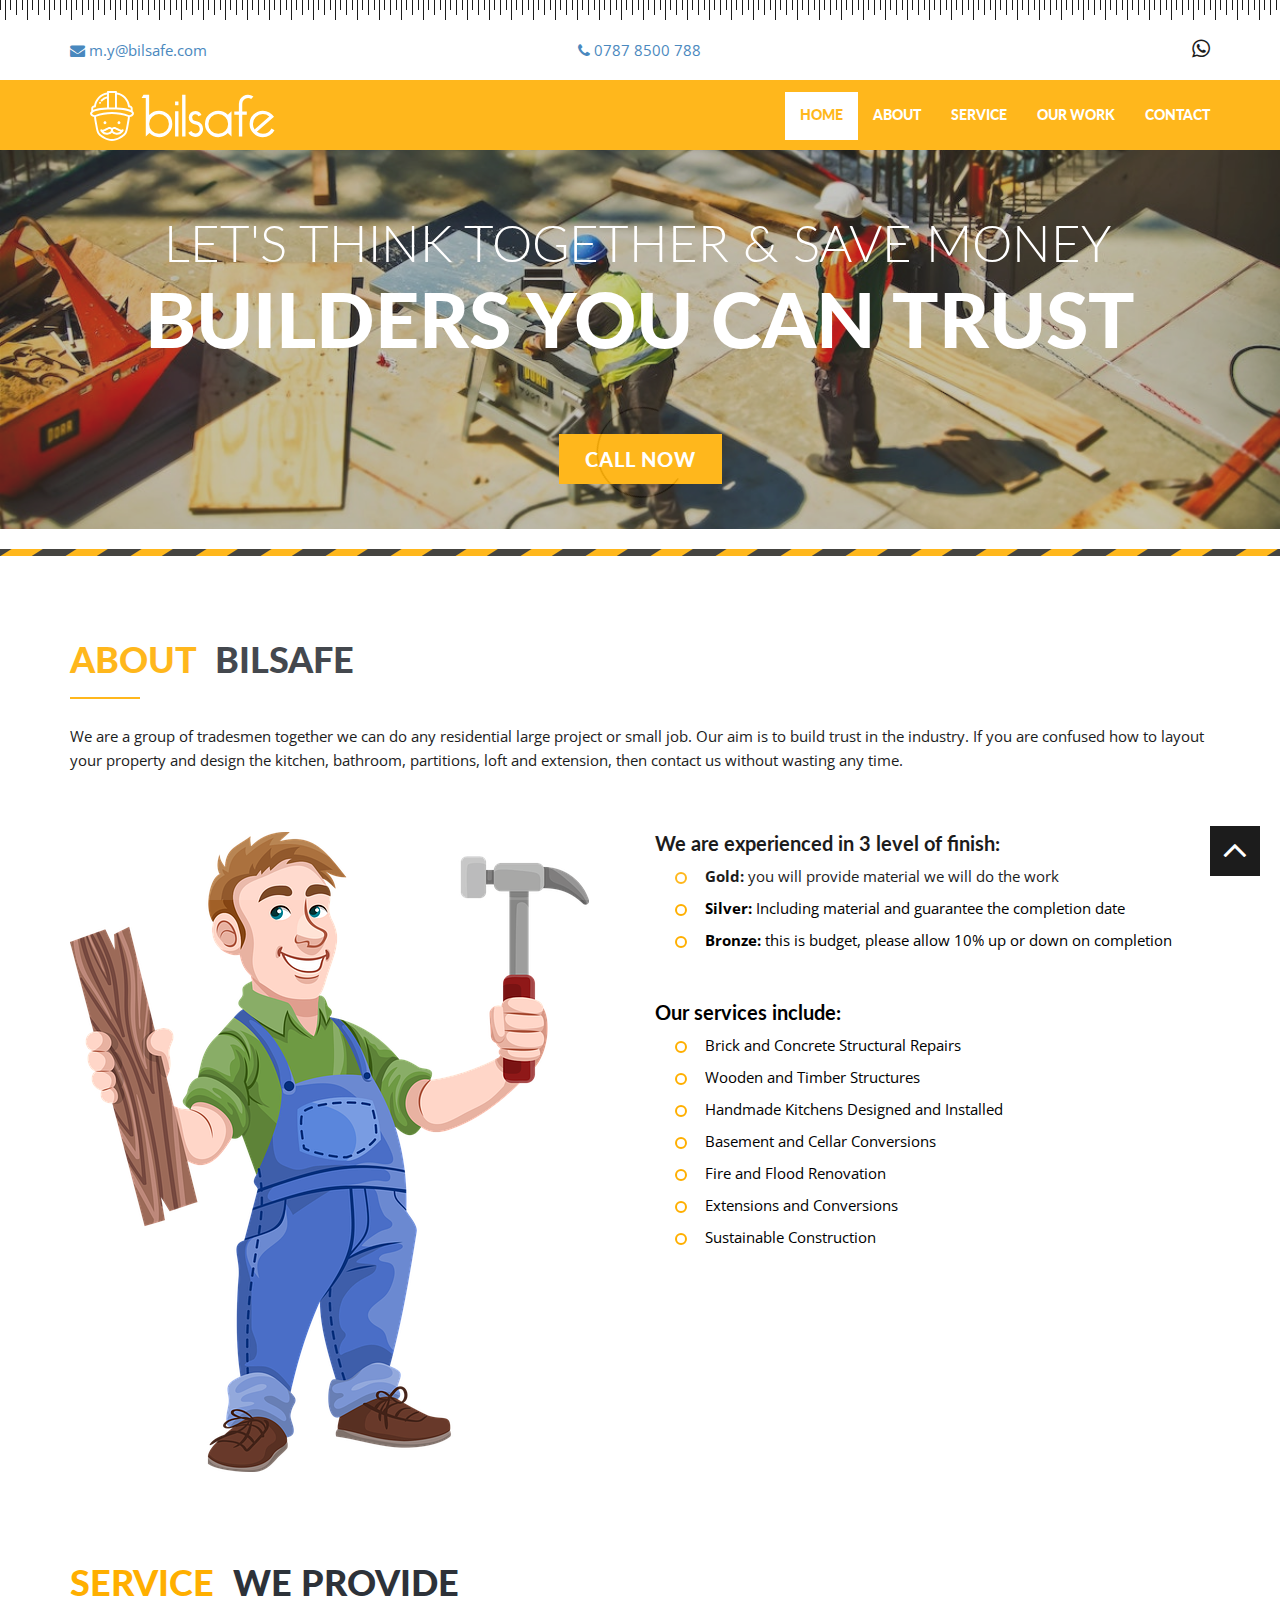
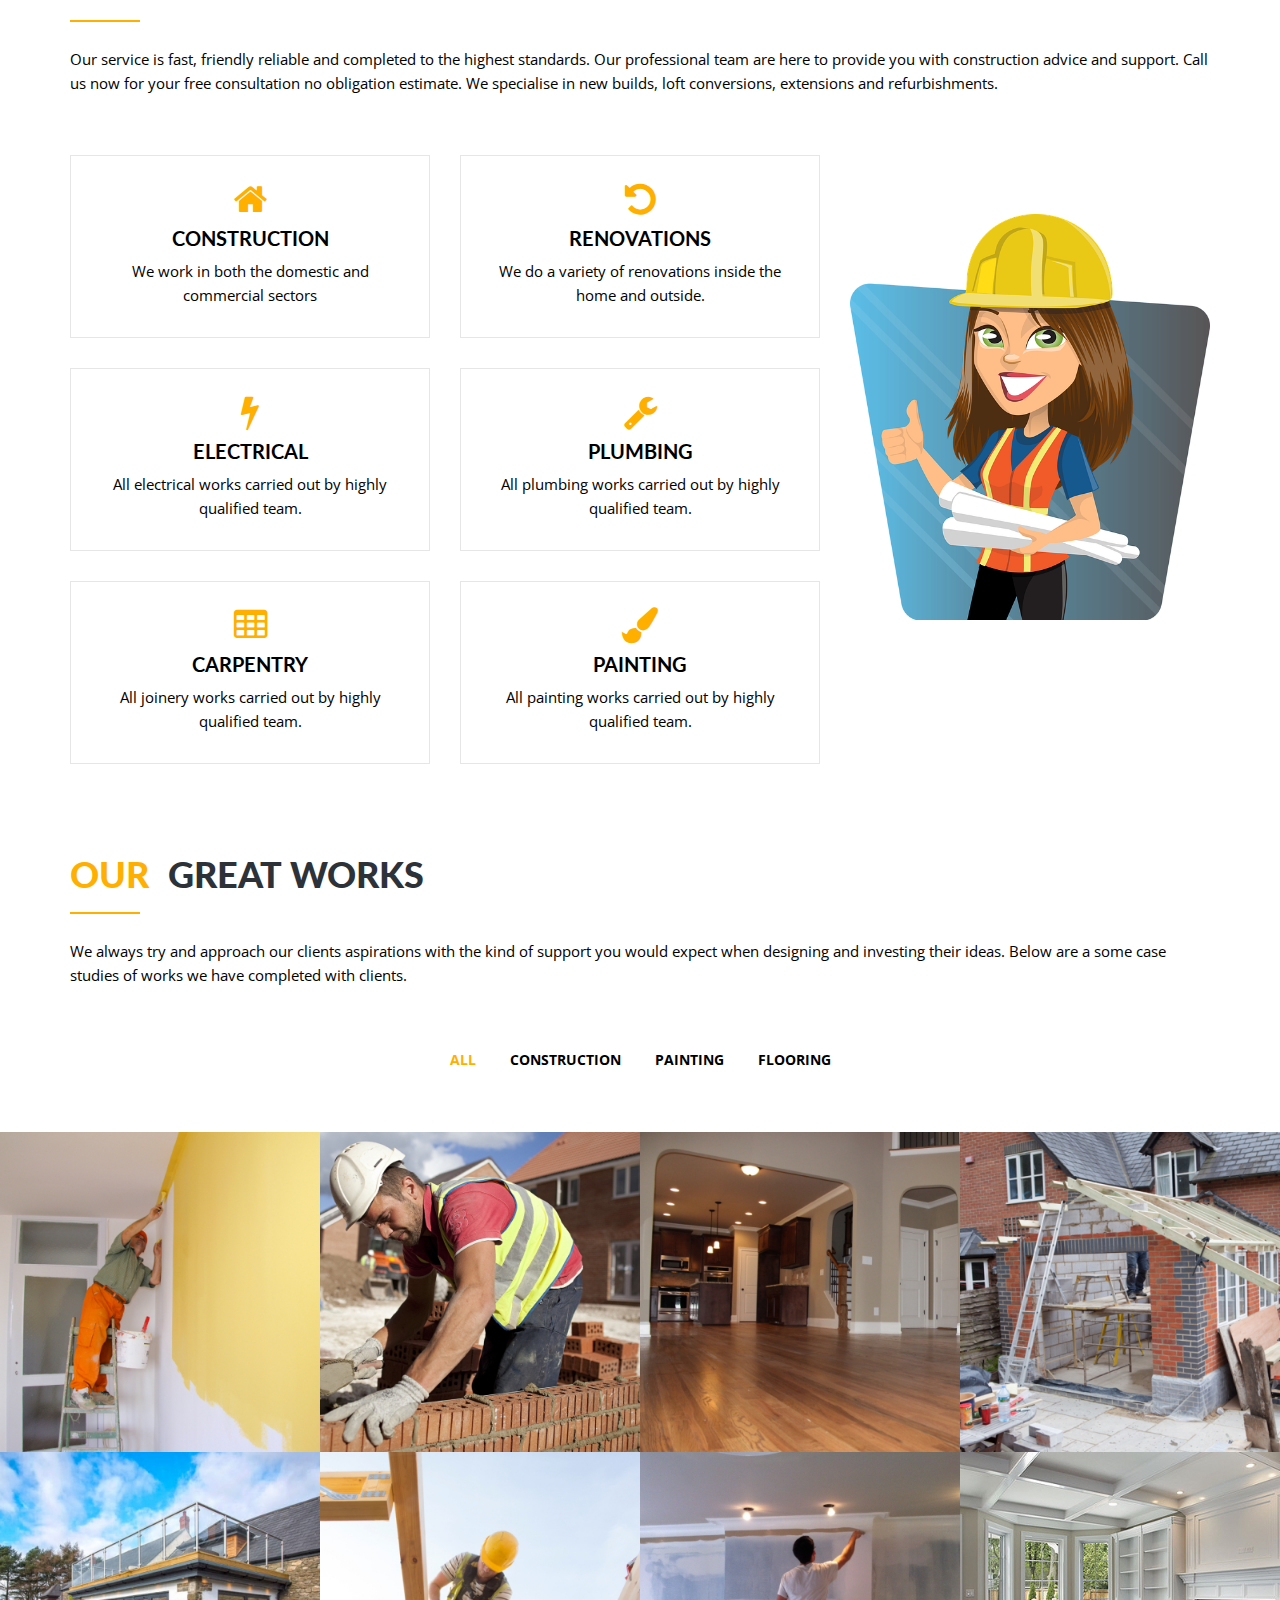
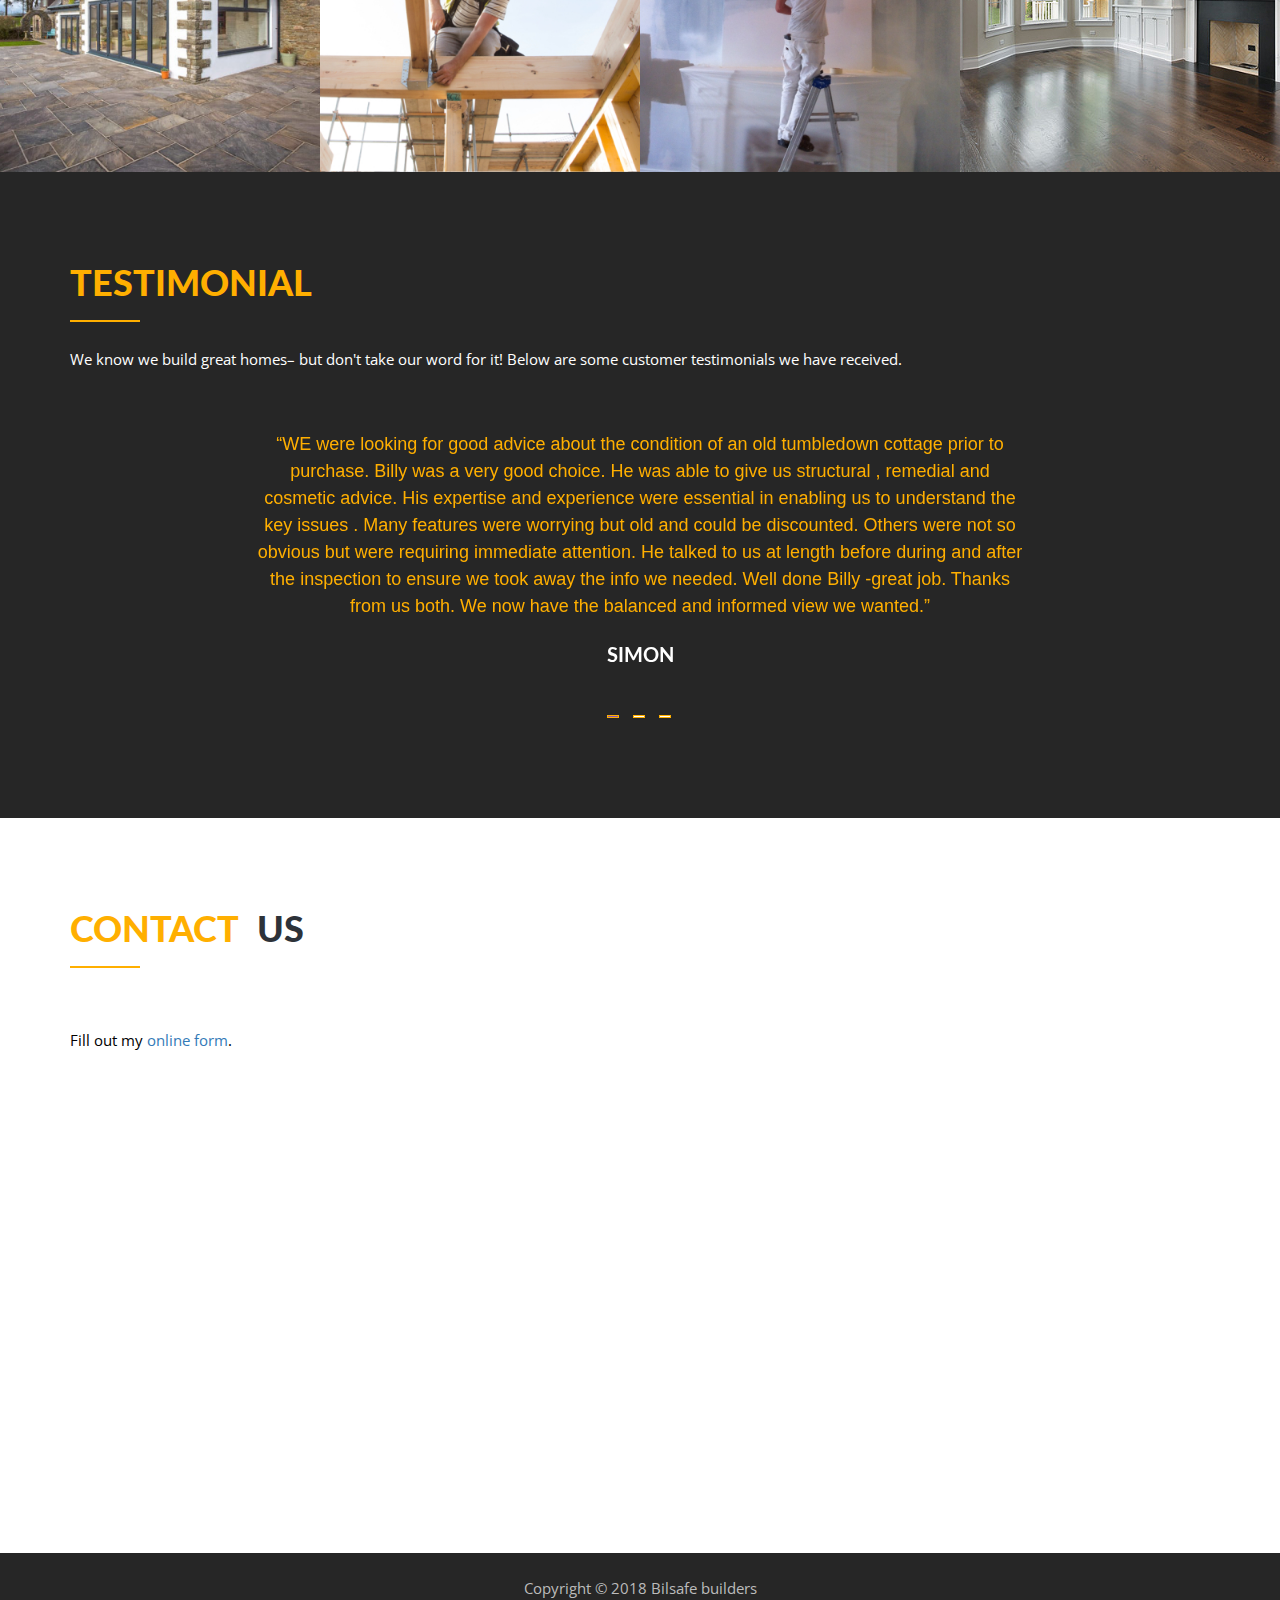
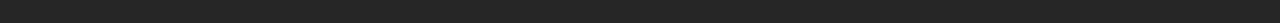
==== commit c0062450: "Update index.html" ====
--- a/index.html
+++ b/index.html
@@ -1,6 +1,5 @@
 <!DOCTYPE html>
 <html lang="en">
-
 <head>
     <!-- meta -->
     <meta charset="utf-8">
@@ -520,4 +519,4 @@
     <script src="padma/assets/js/main_script.js"></script>
 </body>
 
-</html>+</html>
